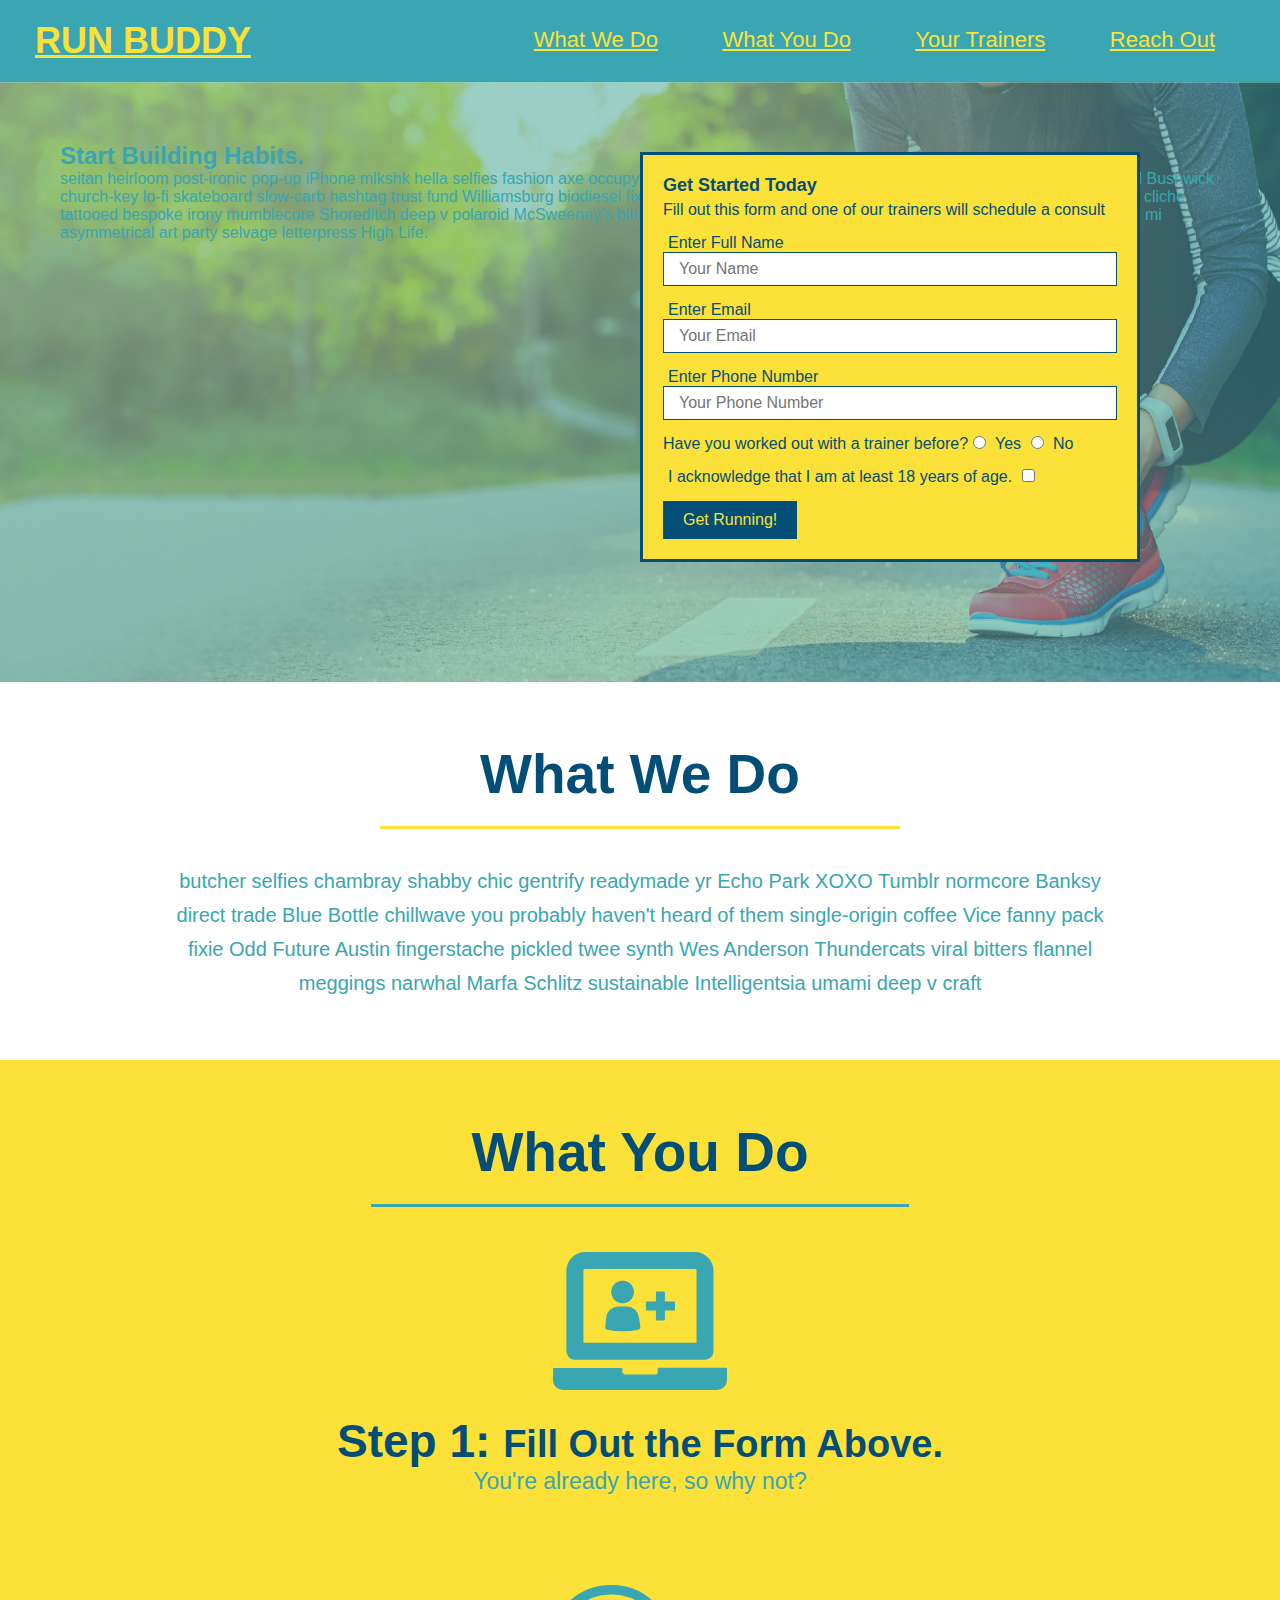
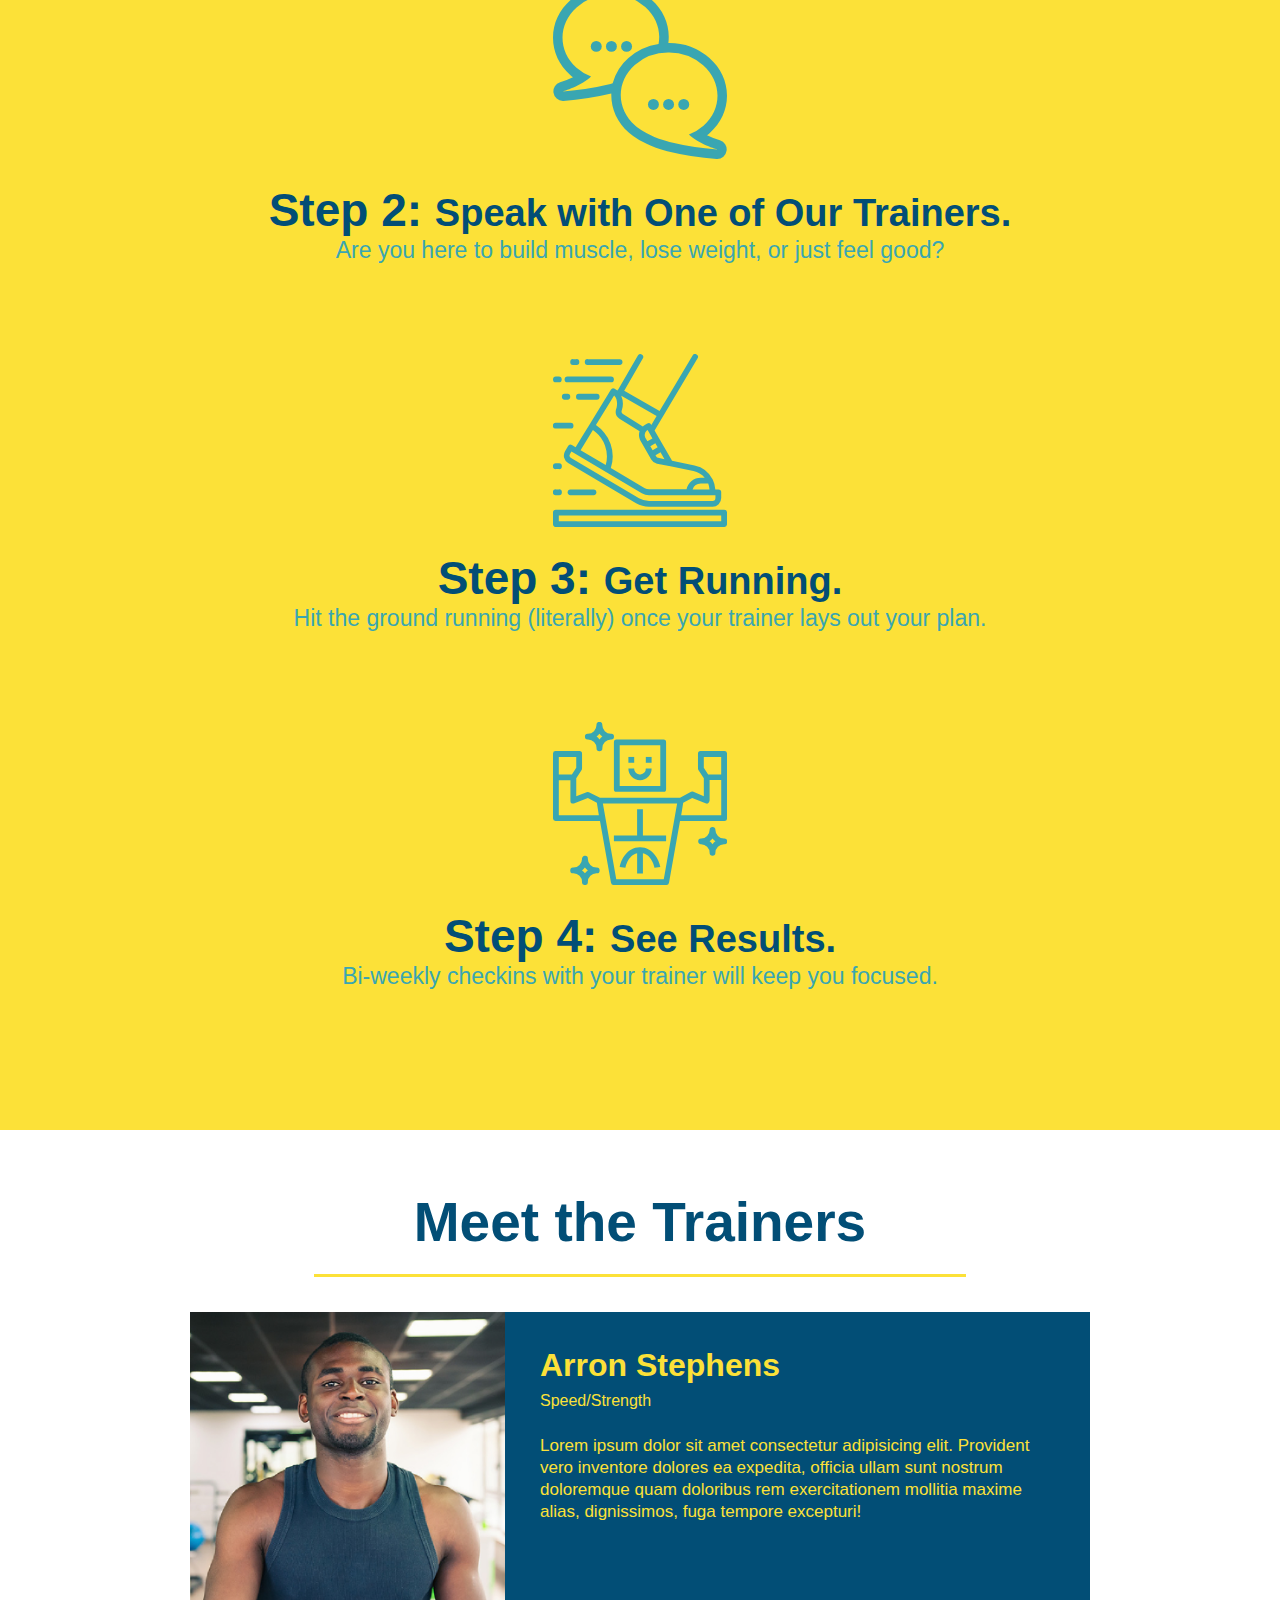
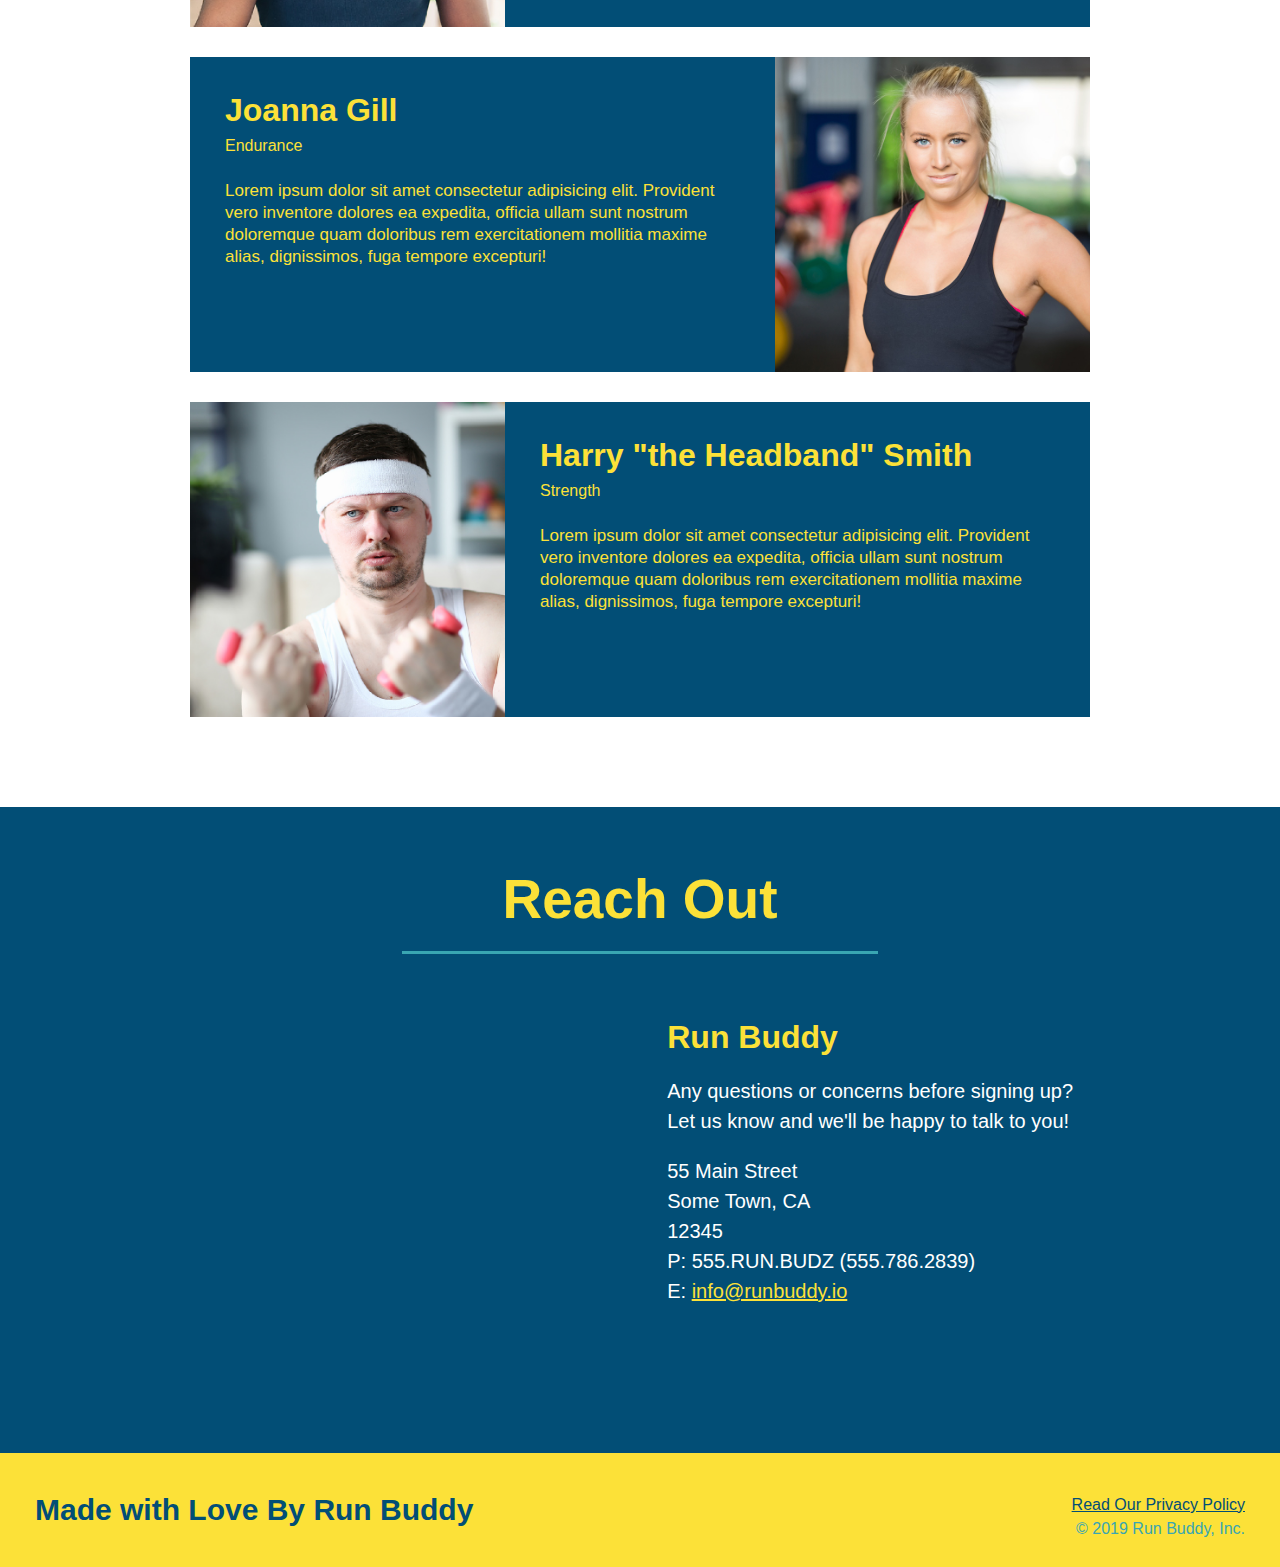
==== index.html @ 2d70aaad "Added content to Hero section and replaced Hero image" ====
<!DOCTYPE html>
<html lang="en">
    <head>
        <meta charset="UTF-8" />
        <title>Run Buddy</title>
        <link rel="stylesheet" href="./assets/css/style.css" />
    </head>
    <body>
        <!-- Navigation -->
        <header>
            <h1>
                <a href="/">RUN BUDDY</a>
            </h1>
            <nav>
                <ul>
                    <!-- List Item Element-->
                    <li>
                        <!-- Anchor Element -->
                        <a href="#what-we-do">What We Do</a>
                    </li>
                    <li>
                        <a href="#what-you-do">What You Do</a>
                    </li>
                    <li>
                        <a href="#your-trainers">Your Trainers</a>
                    </li>
                    <li>
                        <a href="#reach-out">Reach Out</a>
                    </li>
                </ul>
                
            </nav>
        </header>

        <!-- Hero/Jumbotron -->
        <section class="hero">
            <div class="hero-cta">
                <h2>Start Building Habits.</h2>
                <p>
                  seitan heirloom post-ironic pop-up iPhone mlkshk hella selfies fashion axe occupy readymade put a bird on it messenger bag Wes Anderson Schlitz plaid Bushwick church-key lo-fi skateboard slow-carb hashtag trust fund Williamsburg biodiesel fixie farm-to-table 8-bit banjo XOXO Banksy chillwave bicycle rights retro cliche tattooed bespoke irony mumblecore Shoreditch deep v polaroid McSweeney's bitters cray gentrify tofu Marfa you probably haven't heard of them yr banh mi asymmetrical art party selvage letterpress High Life.
                </p>
            </div>

            <div class="hero-form">
                <h3>Get Started Today</h3>
                <p>Fill out this form and one of our trainers will schedule a consult</p>
                <form>
                    <label for="name">Enter Full Name</label>
                    <input type="text" placeholder="Your Name" name="name" id="name" class="form-input" />
                    <label for="email">Enter Email</label>
                    <input type="text" placeholder="Your Email" name="email" id="email" class="form-input" />
                    <label for="phone">Enter Phone Number</label>
                    <input type="text" placeholder="Your Phone Number" name="phone" id="phone" class="form-input" />
                    <p>
                        Have you worked out with a trainer before?
                        <input type="radio" name="trainer-confirm" id="trainer-yes" />
                        <label for="trainer-yes">Yes</label>
                        <input type="radio" name="trainer-confirm" id="trainer-no" />
                        <label for="trainer-no">No</label>
                    </p>
                    <p>
                        <label for="checkbox">
                            I acknowledge that I am at least 18 years of age.
                        </label>
                        <input type="checkbox" name="age-confirm" id="checkbox" />
                    </p>
                    <button type="submit">Get Running!</button>
                </form>
            </div>
        </section>
        
        <!-- "What We Do" Section -->
        <section id="what-we-do" class="intro">
            <h2 class="section-title primary-border">What We Do</h2>
        <p>
            butcher selfies chambray shabby chic gentrify readymade yr Echo Park XOXO Tumblr normcore Banksy direct trade Blue Bottle chillwave you probably haven't heard of them single-origin coffee Vice fanny pack fixie Odd Future Austin fingerstache pickled twee synth Wes Anderson Thundercats viral bitters flannel meggings narwhal Marfa Schlitz sustainable Intelligentsia umami deep v craft
        </p>
        </section>

        <!-- "What You Do section" -->
        <section id="what-you-do" class="steps">
            <h2 class="section-title secondary-border">What You Do</h2>

            <div>
                <img src="./assets/01-04-svgs/step-1.svg" alt="" />
                <h3>Step 1: <span>Fill Out the Form Above.</span></h3>
                <p>You're already here, so why not?</p>
            </div>

            <div>
                <img src="./assets/01-04-svgs/step-2.svg" alt="" />
                <h3>Step 2: <span>Speak with One of Our Trainers.</span></h3>
                <p>Are you here to build muscle, lose weight, or just feel good?</p>
            </div>

            <div>
                <img src="./assets/01-04-svgs/step-3.svg" alt="" />
                <h3>Step 3: <span>Get Running.</span></h3>
                <p>Hit the ground running (literally) once your trainer lays out your plan.</p>
            </div>

            <div>
                <img src="./assets/01-04-svgs/step-4.svg" alt="" />
                <h3>Step 4: <span>See Results.</span></h3>
                <p>Bi-weekly checkins with your trainer will keep you focused.</p>
            </div>
        </section>

        <!-- "Meet The Trainers" section-->
        <section id="your-trainers" class="trainers">
            <h2 class="section-title primary-border">Meet the Trainers</h2>
            <article class="trainer">
                <img src="./assets/01-05-trainers/trainer-1.jpg" alt="Arron Stephens in his workout clothes, ready to pump iron" />
                <div class="trainer-bio text-left">
                    <h3>Arron Stephens</h3>
                    <h4>Speed/Strength</h4>
                    <p>
                        Lorem ipsum dolor sit amet consectetur adipisicing elit. Provident vero inventore dolores ea expedita, officia ullam sunt nostrum doloremque quam doloribus rem exercitationem mollitia maxime alias, dignissimos, fuga tempore excepturi!
                    </p>
                </div>
            </article>

            <article class="trainer">
                <div class="trainer-bio text-left">
                    <h3>Joanna Gill</h3>
                    <h4>Endurance</h4>
                    <p>
                        Lorem ipsum dolor sit amet consectetur adipisicing elit. Provident vero inventore dolores ea expedita, officia ullam sunt nostrum doloremque quam doloribus rem exercitationem mollitia maxime alias, dignissimos, fuga tempore excepturi!
                    </p>
                </div>
                <img src="./assets/01-05-trainers/trainer-2.jpg" alt="Joanna Gill cooling off after a workout" />
            </article>

            <article class="trainer">
                <img src="./assets/01-05-trainers/trainer-3.jpg" alt="Harry Smith wearing a headband and lifting comically small pink weights" />
                <div class="trainer-bio text-left">
                    <h3>Harry "the Headband" Smith</h3>
                    <h4>Strength</h4>
                    <p>
                        Lorem ipsum dolor sit amet consectetur adipisicing elit. Provident vero inventore dolores ea expedita, officia ullam sunt nostrum doloremque quam doloribus rem exercitationem mollitia maxime alias, dignissimos, fuga tempore excepturi!
                    </p>
                </div>
            </article>
        </section>

        <!-- "Reach Out Section" -->
        <section id="reach-out" class="contact">
            <h2 class="section-title secondary-border">Reach Out</h2>
            <div class="contact-info">
                <iframe 
                src="https://www.google.com/maps/embed?pb=!1m18!1m12!1m3!1d23121.430989721488!2d-79.68388679999998!3d43.581990399999995!2m3!1f0!2f0!3f0!3m2!1i1024!2i768!4f13.1!3m3!1m2!1s0x882b47149e001f97%3A0xf50b13c4cabe7fbc!2sSquare%20One%20Shopping%20Centre!5e0!3m2!1sen!2sca!4v1619694059124!5m2!1sen!2sca" 
                style="border:0;" 
                allowfullscreen="" 
                loading="lazy">
                </iframe>

                <div>
                    <h3>Run Buddy</h3>
                    <p>
                        Any questions or concerns before signing up?
                        <br />
                        Let us know and we'll be happy to talk to you!
                    </p>
                    <address>
                        55 Main Street <br />
                        Some Town, CA <br />
                        12345 <br />
                        P: 555.RUN.BUDZ (555.786.2839) <br />
                        E: <a href="mailto:info@runbuddy.io">info@runbuddy.io</a>
                    </address>
                </div>
            </div>
        </section>

        <!-- Footer -->
        <footer>
            <h2>Made with Love By Run Buddy</h2>
            <div>
                <a href="./privacy-policy.html">Read Our Privacy Policy</a><br/>
                &copy; 2019 Run Buddy, Inc.
            </div>
        </footer>

    </body>    
</html>
---- assets/css/style.css ----
* {
    margin: 0;
    padding: 0;
    box-sizing: border-box;
}

/* Apply Styles to the <body> */
body{
    color: #39a6b2;
    font-family: Helvetica, Arial, sans-serif;
}

/* Apply Styles to the <body> */
header{
    padding: 20px 35px;
    background-color: #39a6b2;
}

header h1{
    font-weight: bold;
    font-size: 36px;
    color: #fce138;
    margin: 0;
    text-decoration: none;
    color: #fce138;
    display: inline;
}

header a {
    color: #fce138;
}

header nav {
    float: right;
    margin: 7px 0;
}

header nav ul li {
    display: inline;   
}

header nav ul li a {
    margin: 0 30px;
    font-weight: lighter;
    font-size: 22px;
}

footer {
    background: #fce138;
    width: 100%;
    padding: 40px 35px;
}

footer h2 {
    display: inline;
    color: #024e76;
    font-size: 30px;
    margin: 0;
}

footer div {
    float: right;
    line-height: 1.5;
    text-align: right;
}

footer a {
    color: #024e76;
}

section {
    padding: 60px;
}

.hero {
    background-image: url("../hero-bg.jpeg");
    height: 600px;
    background-size: cover;
    background-position: center;
    position: relative;
}

.hero-form {
    border: solid 3px #024e76;
    background-color: #fce138;
    padding: 20px;
    width: 500px;
    color: #024e76;
    position: absolute;
    bottom: 120px;
    right: 140px;
}

.hero-form h3 {
    font-size: large;
    margin: 0px;
}

.hero-form p {
    margin: 5px 0px 15px 0px;
}

.hero-form label {
    margin: 0 5px;
}

.hero-form button {
    color: #fce138;
    background-color: #024e76;
    border: none;
    padding: 10px 20px;
    font-size: 16px;
}

.form-input {
    border: 1px solid #024e76;
    display: block;
    padding: 7px 15px;
    font-size: 16px;
    color: #024e76;
    width: 100%;
    margin-bottom: 15px;
}

.section-title {
    font-size: 55px;
    color: #024e76;
    margin-bottom: 35px;
    padding: 0 100px 20px 100px;
    display: inline-block;
    border-bottom: 3px solid;
}
  
.primary-border {
    border-color: #fce138;
}
  
.secondary-border {
    border-color: #39a6b2;
}

.intro {
    text-align: center;
}

.intro p {
    line-height: 1.7;
    color: #39a6b2;
    width: 80%;
    font-size: 20px;
    margin: 0 auto;
}

.steps {
    text-align: center;
    background: #fce138;
}

.steps div {
    margin-bottom: 80px;
}

.steps img {
    width: 15%;
    margin: 10px 0;
}

.steps h3 {
    color: #024e76;
    font-size: 46px;
    margin-top: 10px;
}

.steps p {
    color: #39a6b2;
    font-size: 23px;
}

.steps span {
    font-size: 38px;
}

.trainers {
    text-align: center;
}

.trainer {
    text-align: center;
    width: 900px;
    margin: 0 auto 30px auto;
    background: #024e76;
    color: #fce138;
    overflow: auto;
}

.trainer img {
    width: 35%;
    float: left;
}

.trainer-bio {
    padding: 35px;
    float: left;
    width: 65%;
}

.text-left {
    text-align: left;
}

.text-right {
    text-align: right;
}

.trainer-bio h3 {
    font-size: 32px;
    margin-bottom: 8px;
}

.trainer-bio h4 {
    font-weight: lighter;
    font-size: lighter;
    margin-bottom: 25px;
}

.trainer-bio p {
    font-size: 17px;
    line-height: 1.3;
}

.contact {
    text-align: center;
    background: #024e76;
  }

  .contact h2 {
      color: #fce138;
  }

  .contact-info iframe {
      width: 400px;
      height: 400px;
  }

  .contact-info div {
      width: 410px;
      display: inline-block;
      vertical-align: top;
      text-align: left;
      margin: 30px 0 0 60px;
      color: white;
  }

  .contact-info h3 {
    color: #fce138;
    font-size: 32px;
  }
  
  .contact-info p, .contact-info address {
    margin: 20px 0;
    line-height: 1.5;
    font-size: 20px;
    font-style: normal;
  }
  
  .contact-info a {
    color: #fce138;
  }
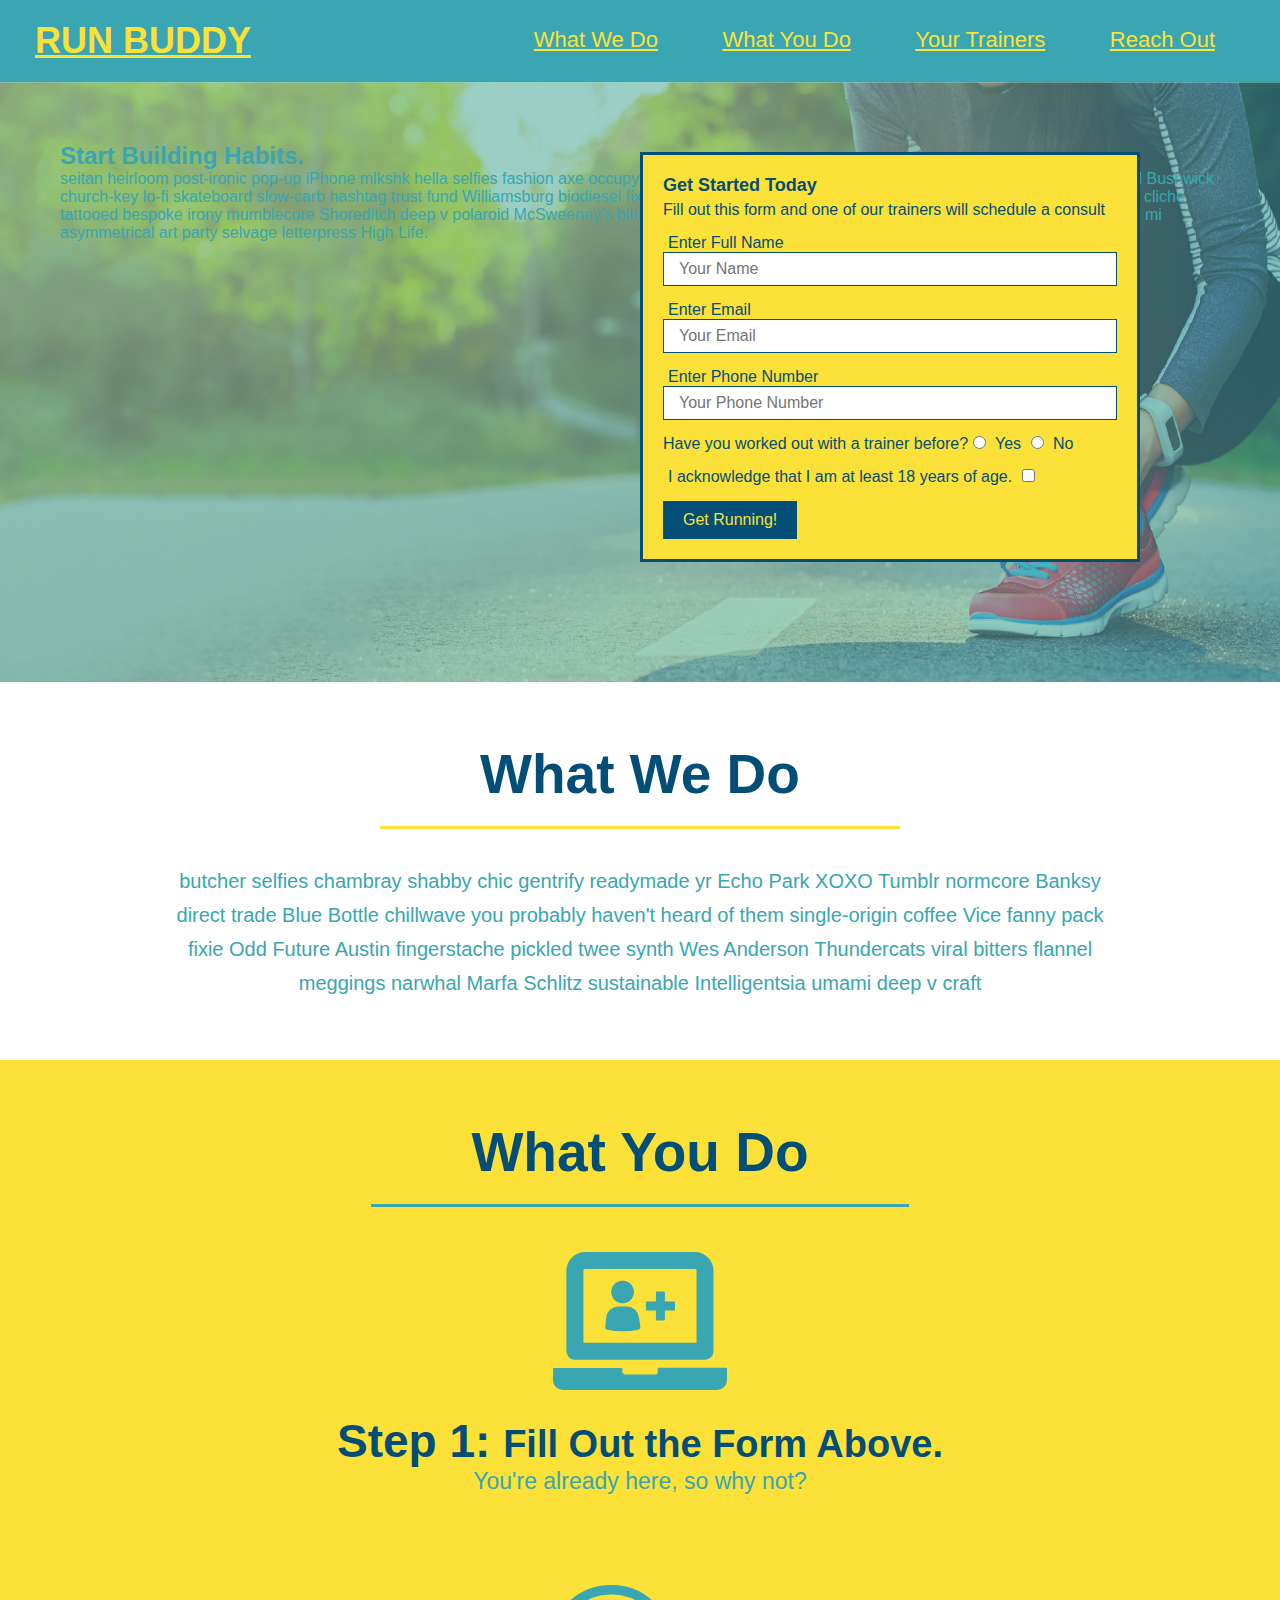
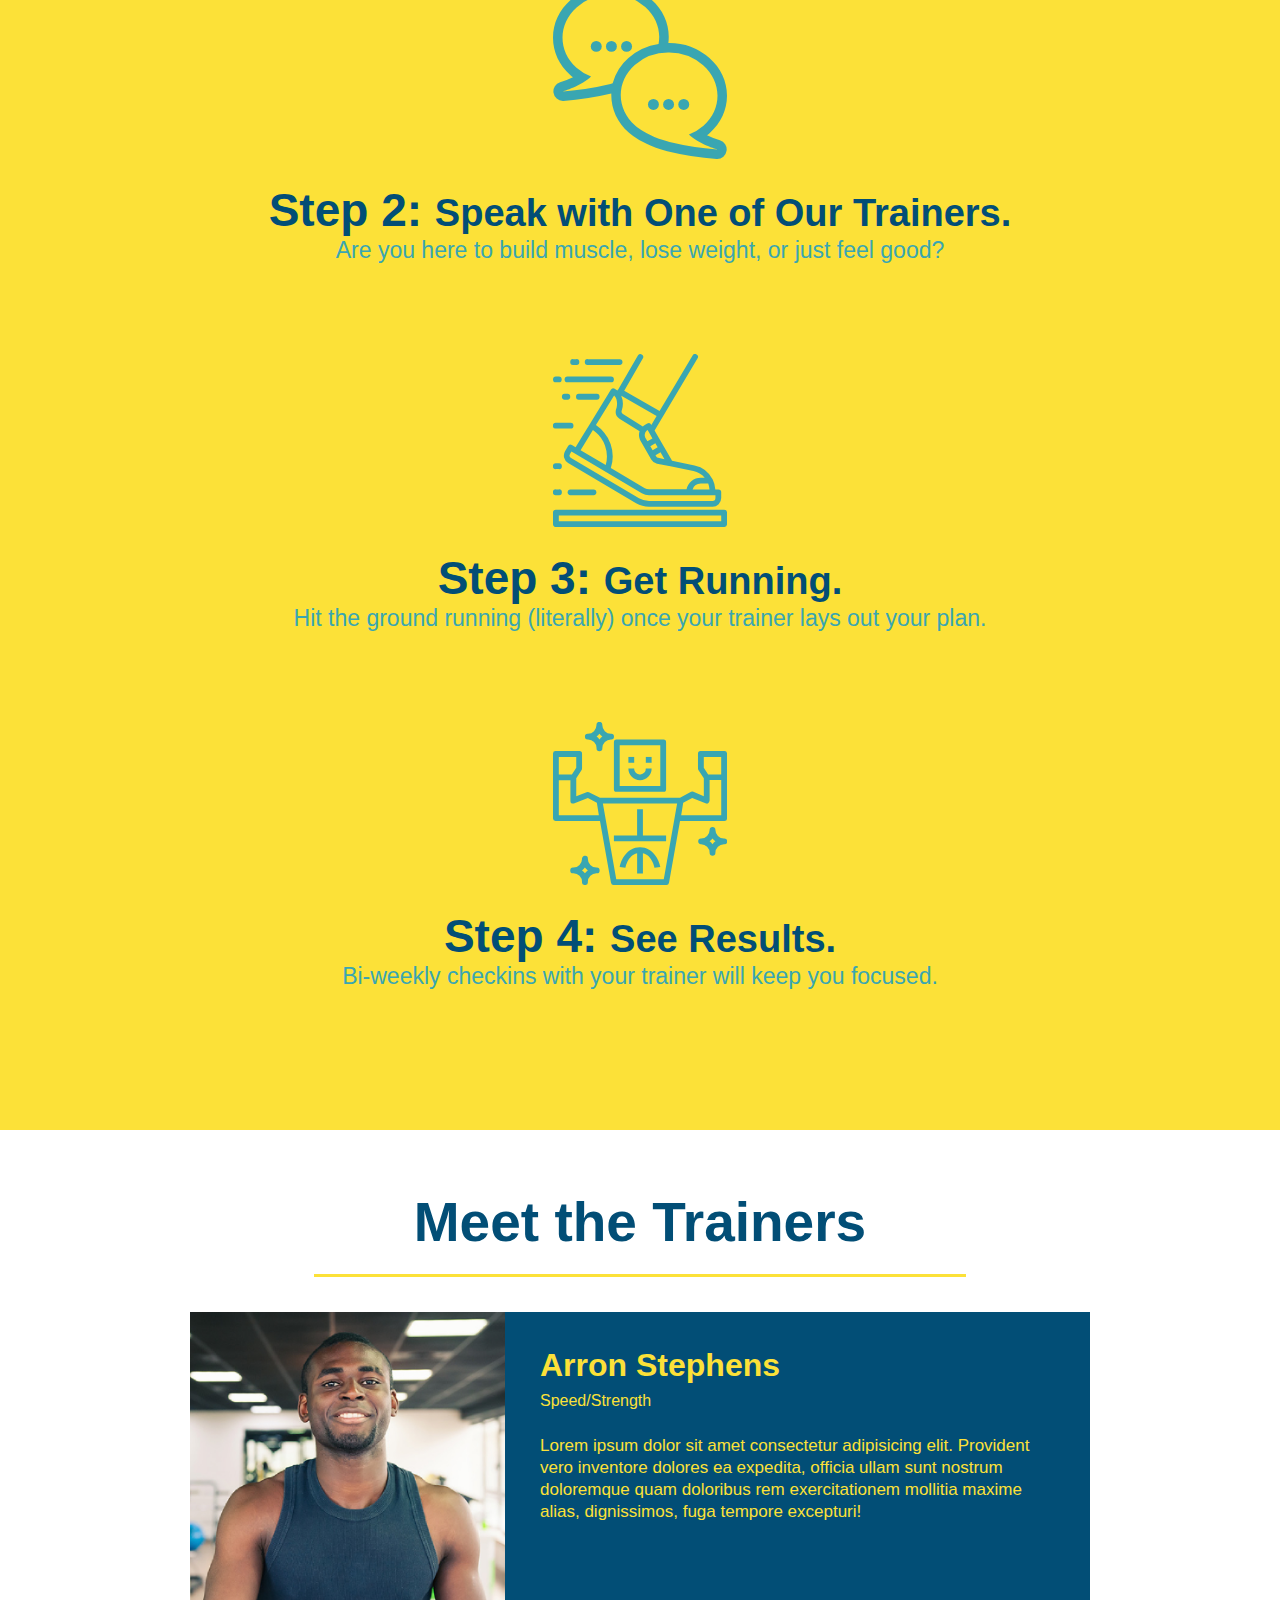
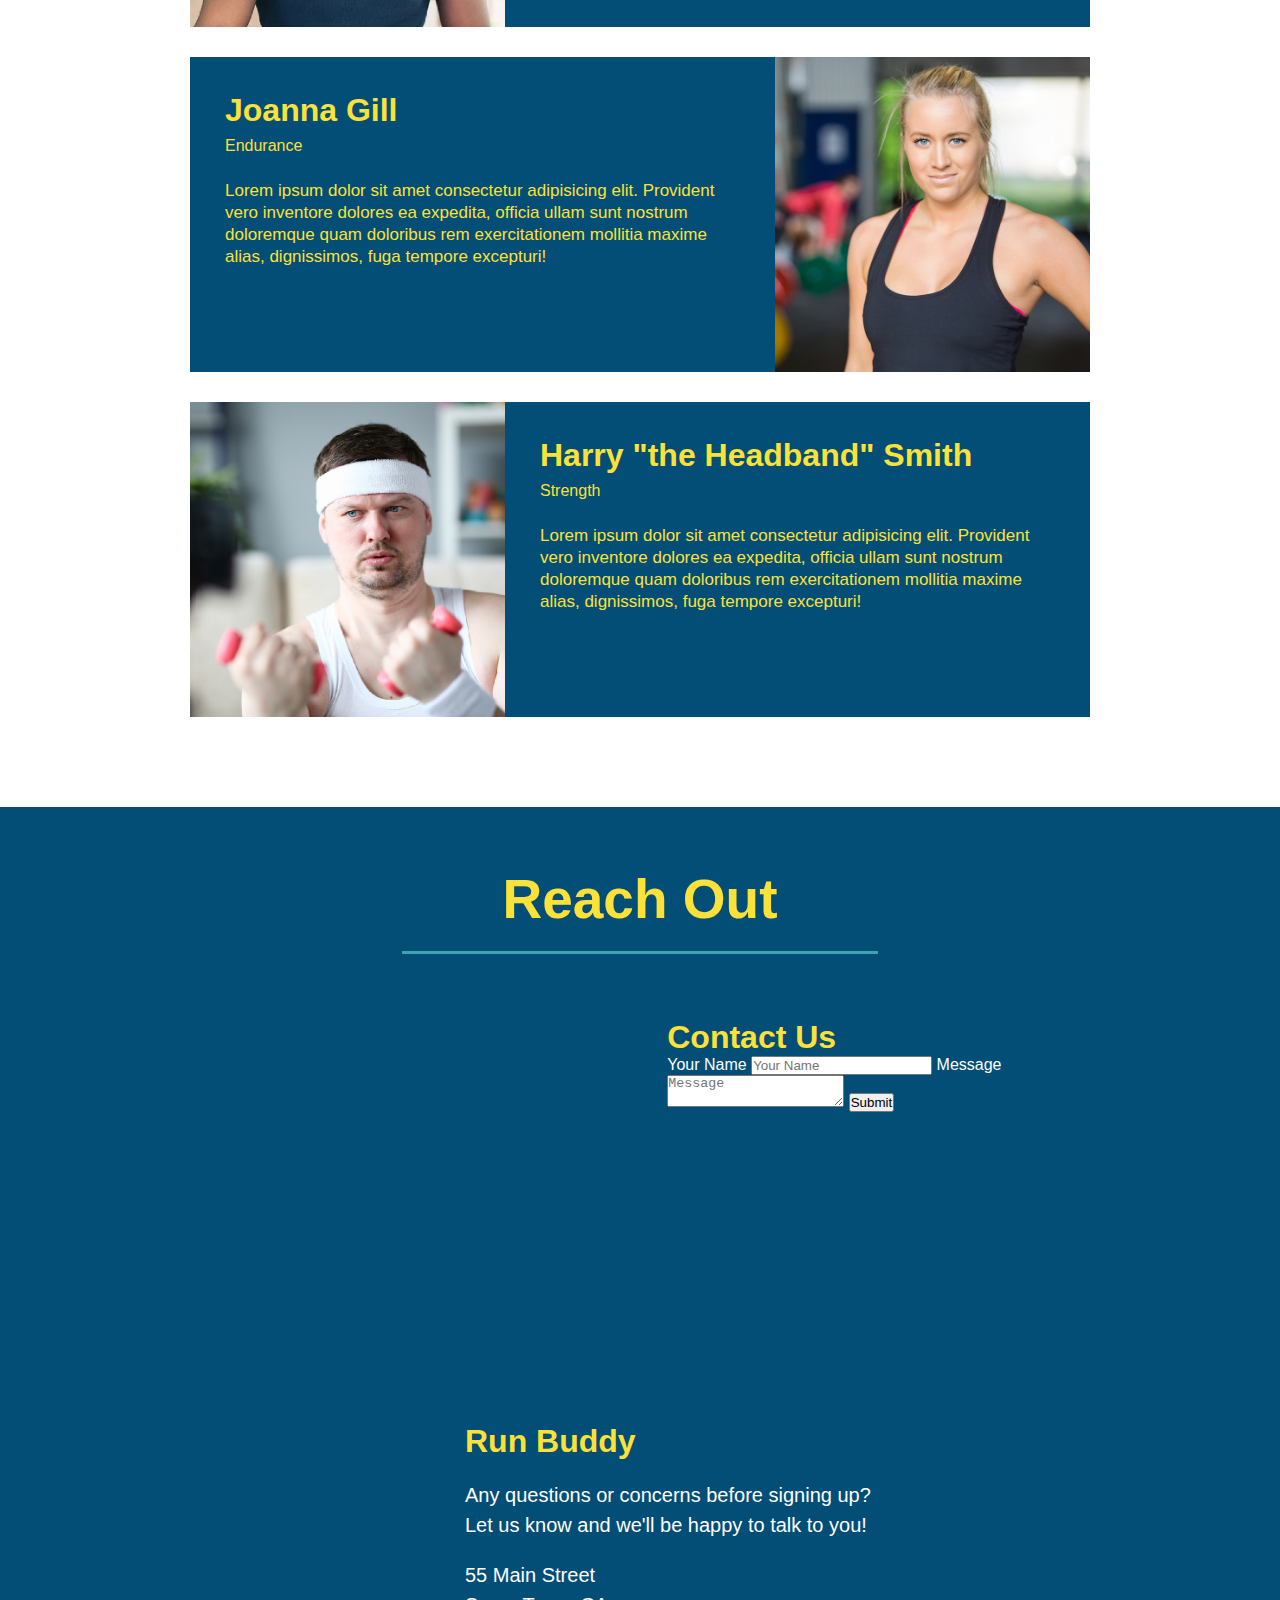
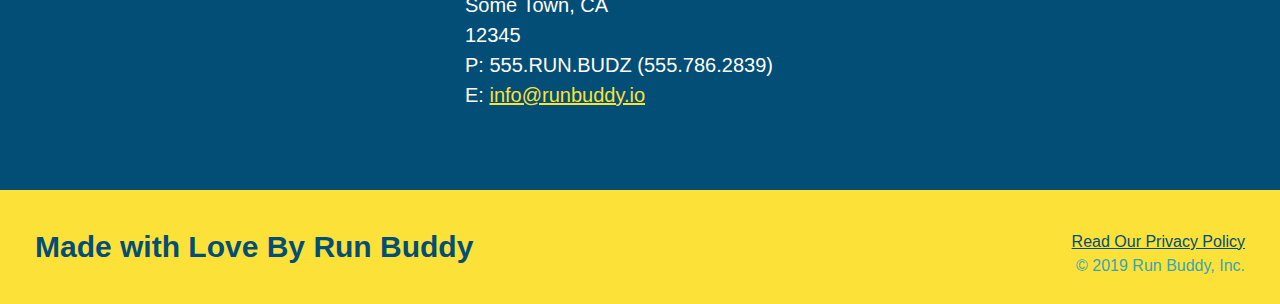
==== commit 183447c8: "Added contact form" ====
--- a/index.html
+++ b/index.html
@@ -154,6 +154,19 @@
                 loading="lazy">
                 </iframe>
 
+                <div class="contact-form">
+                    <h3>Contact Us</h3>
+                    <form>
+                       <label for="contact-name">Your Name</label>
+                       <input type="text" id="contact-name" placeholder="Your Name" />
+                  
+                       <label for="contact-message">Message</label>
+                       <textarea id="contact-message" placeholder="Message"></textarea>
+                  
+                       <button type="submit">Submit</button>
+                      </form>
+                </div>
+
                 <div>
                     <h3>Run Buddy</h3>
                     <p>
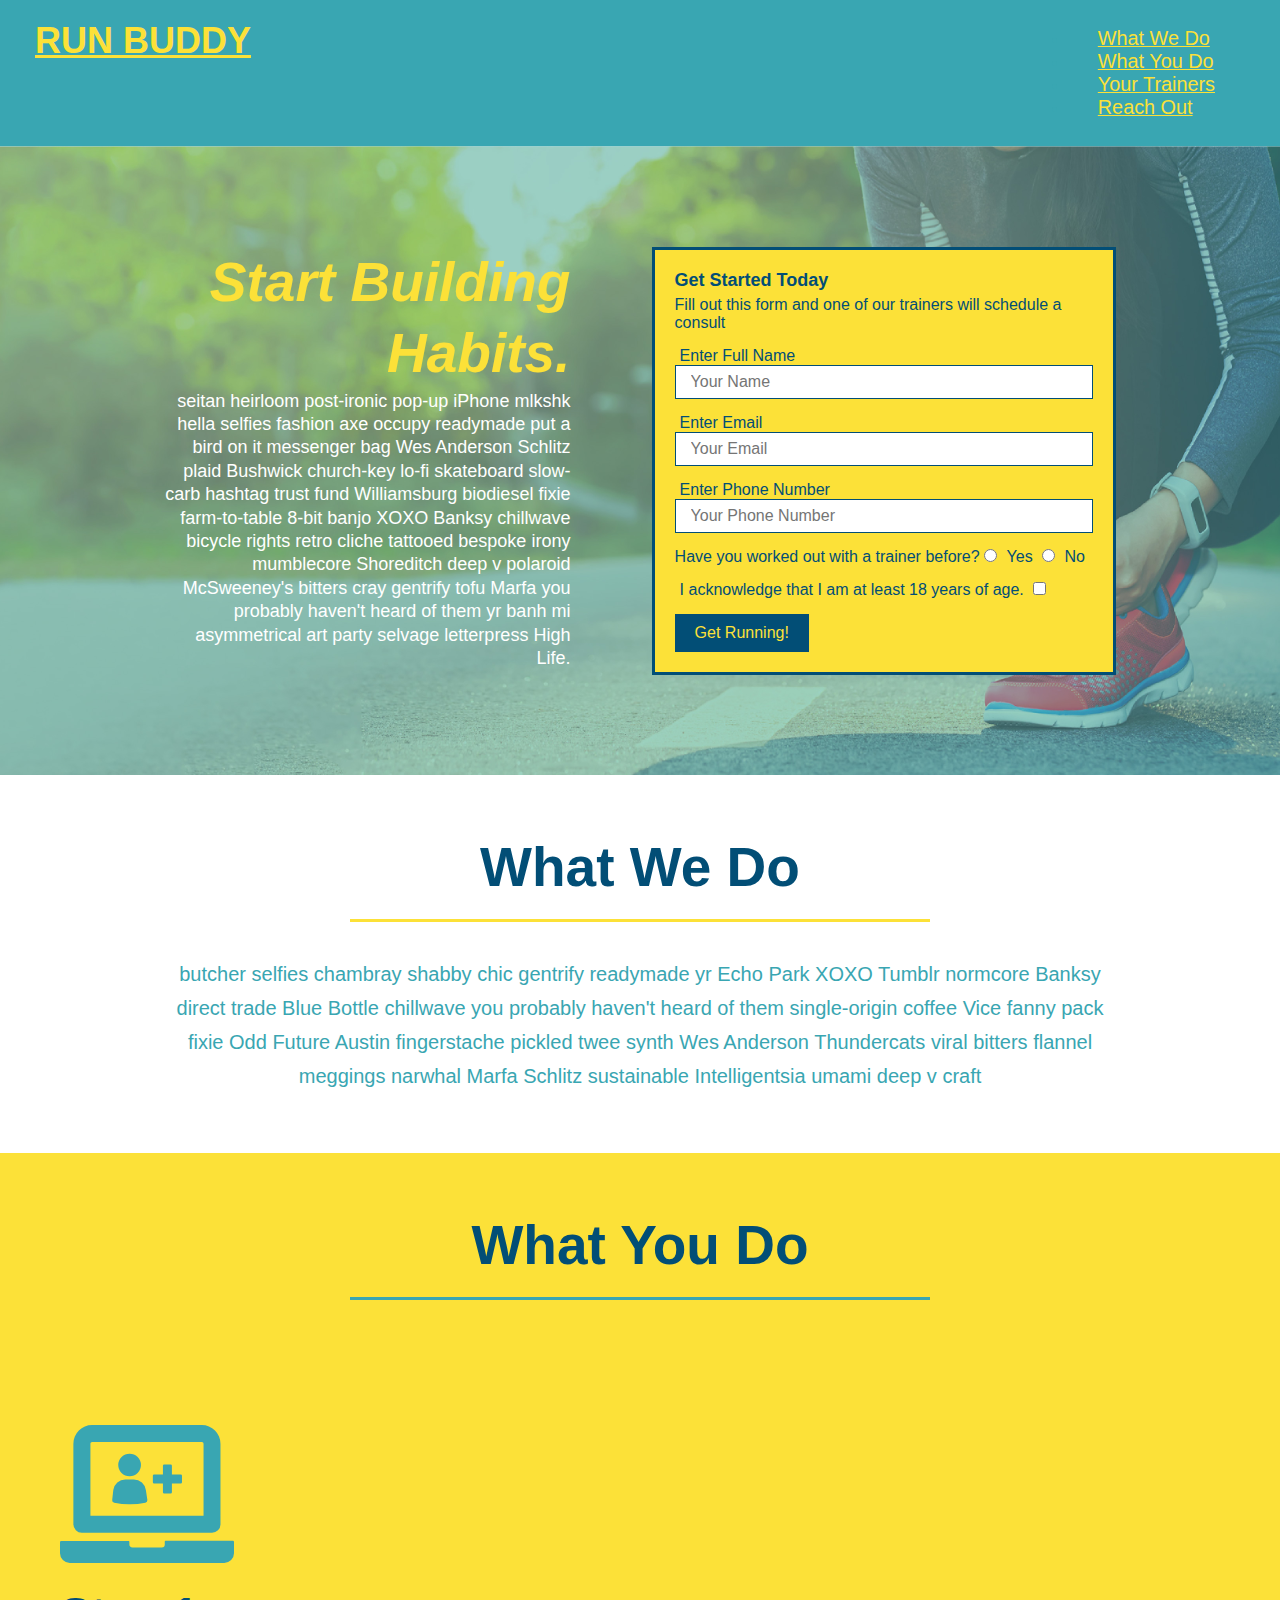
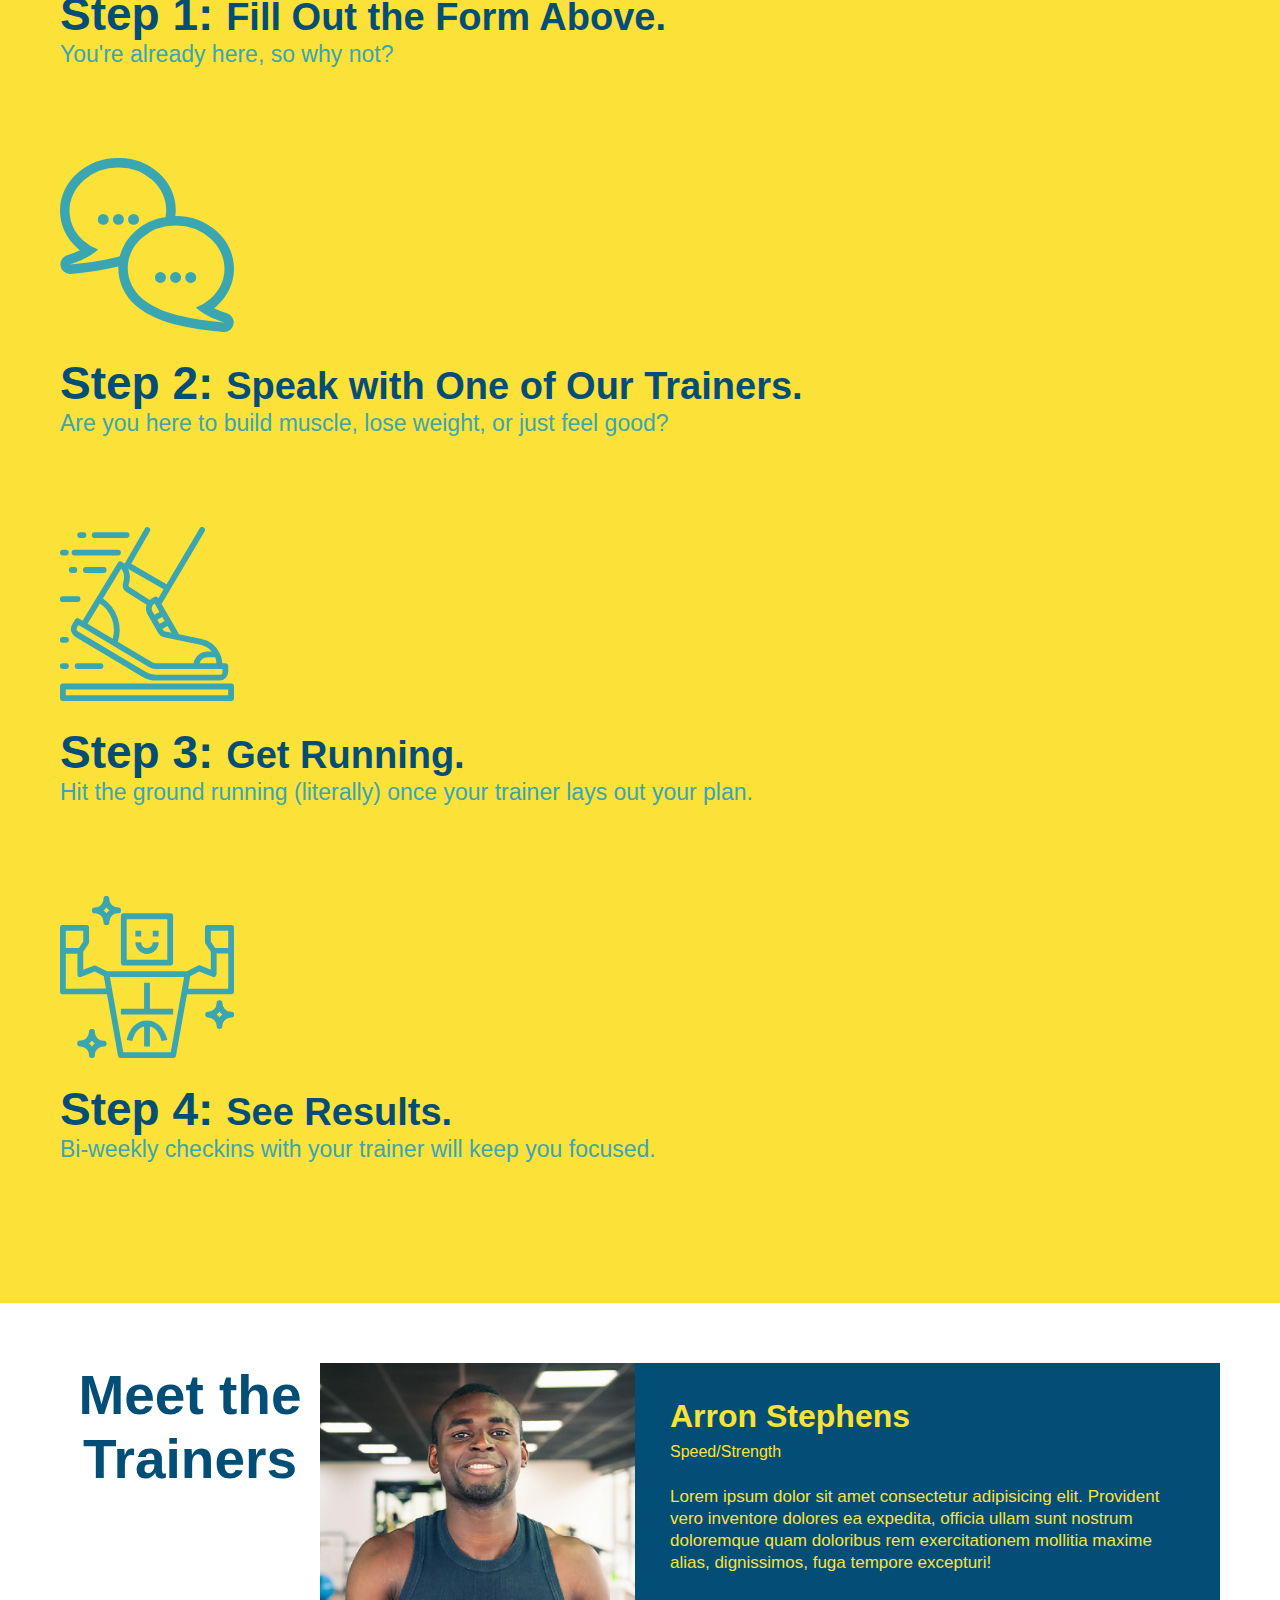
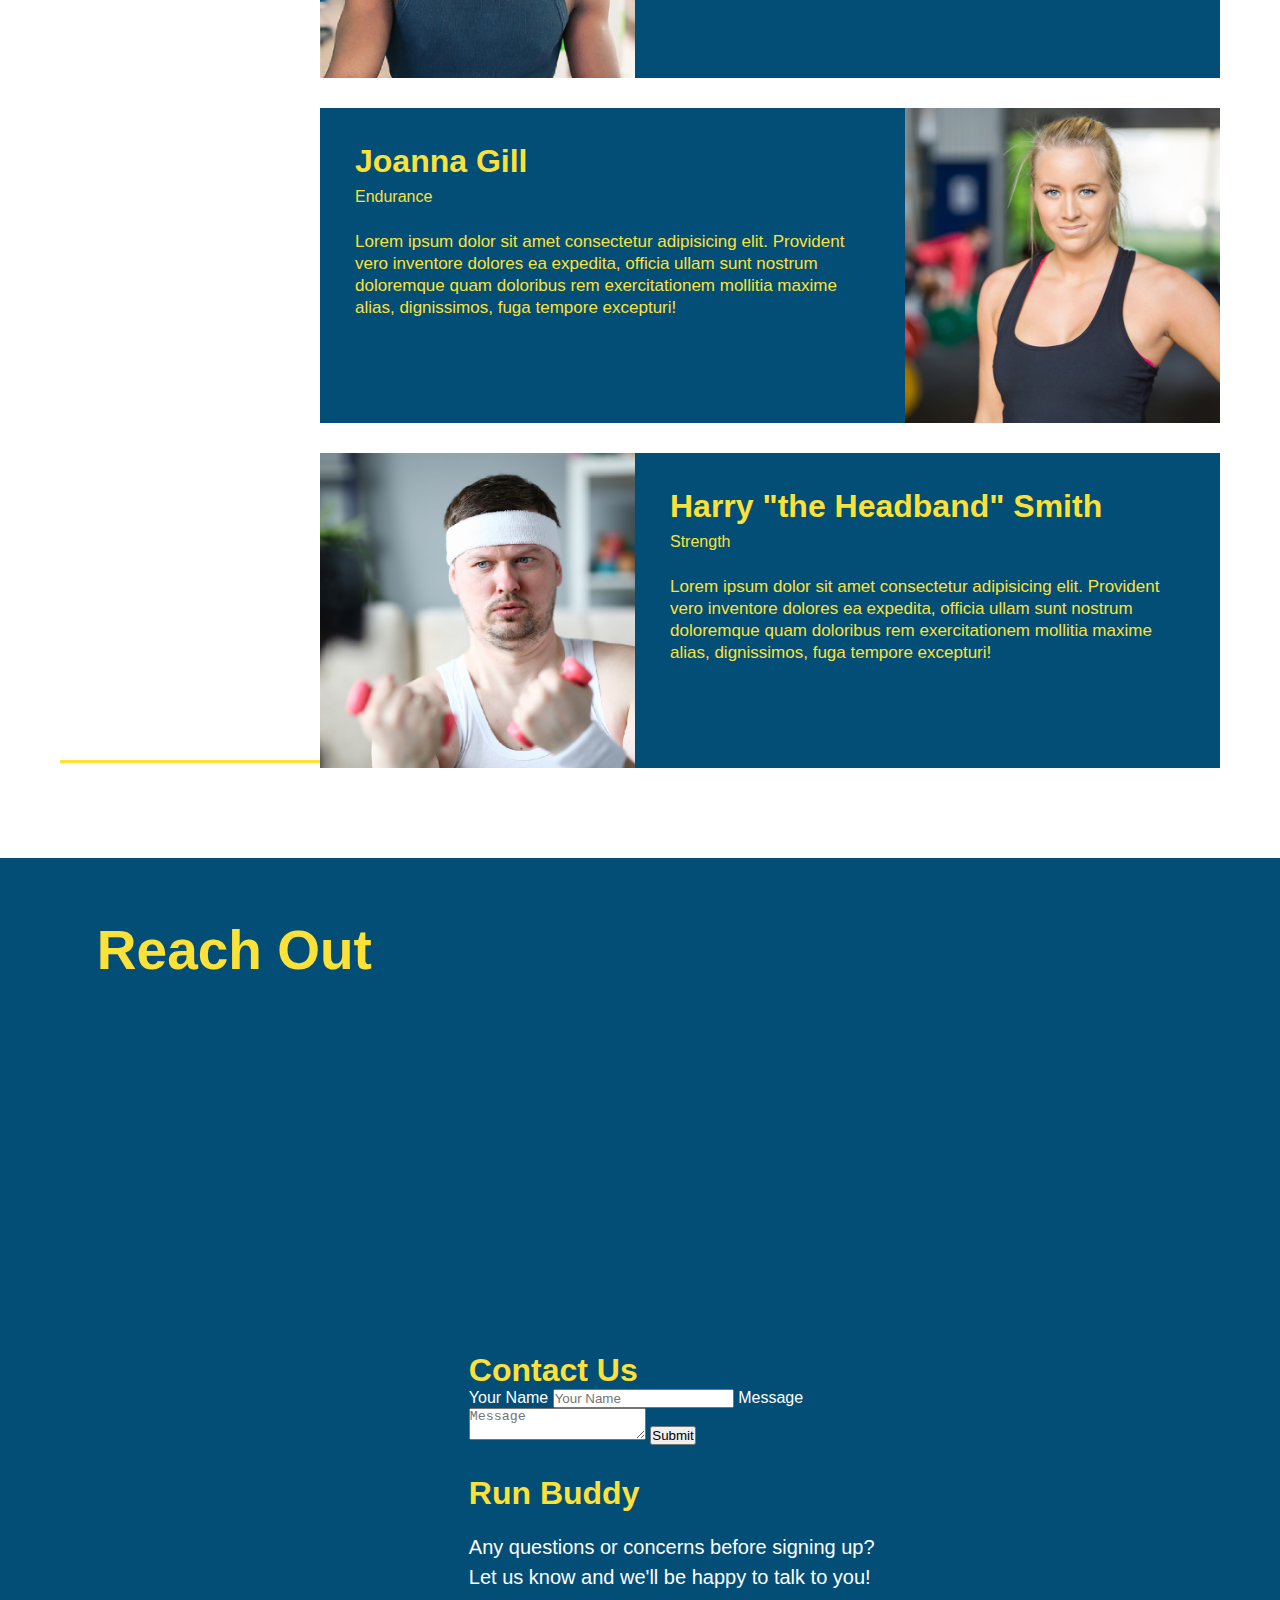
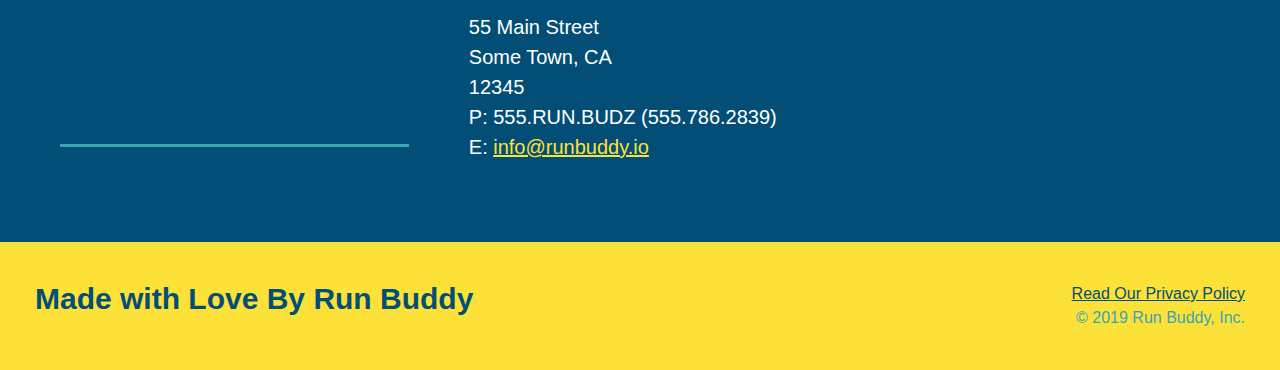
==== commit 8df78b80: "Refined flexbox CSS property in the header" ====
--- a/index.html
+++ b/index.html
@@ -71,15 +71,22 @@
         
         <!-- "What We Do" Section -->
         <section id="what-we-do" class="intro">
-            <h2 class="section-title primary-border">What We Do</h2>
-        <p>
-            butcher selfies chambray shabby chic gentrify readymade yr Echo Park XOXO Tumblr normcore Banksy direct trade Blue Bottle chillwave you probably haven't heard of them single-origin coffee Vice fanny pack fixie Odd Future Austin fingerstache pickled twee synth Wes Anderson Thundercats viral bitters flannel meggings narwhal Marfa Schlitz sustainable Intelligentsia umami deep v craft
-        </p>
+            <div class="flex-row">
+                <h2 class="section-title primary-border">What We Do</h2>
+            </div>
+
+            <div class="flex-row">
+                <p>
+                    butcher selfies chambray shabby chic gentrify readymade yr Echo Park XOXO Tumblr normcore Banksy direct trade Blue Bottle chillwave you probably haven't heard of them single-origin coffee Vice fanny pack fixie Odd Future Austin fingerstache pickled twee synth Wes Anderson Thundercats viral bitters flannel meggings narwhal Marfa Schlitz sustainable Intelligentsia umami deep v craft
+                </p>
+            </div>
         </section>
 
         <!-- "What You Do section" -->
         <section id="what-you-do" class="steps">
-            <h2 class="section-title secondary-border">What You Do</h2>
+            <div class="flex-row">
+                <h2 class="section-title secondary-border">What You Do</h2>
+            </div>
 
             <div>
                 <img src="./assets/01-04-svgs/step-1.svg" alt="" />
@@ -108,7 +115,10 @@
 
         <!-- "Meet The Trainers" section-->
         <section id="your-trainers" class="trainers">
-            <h2 class="section-title primary-border">Meet the Trainers</h2>
+            <div class="flex-row">
+                <h2 class="section-title primary-border">Meet the Trainers</h2>
+            <div/>
+
             <article class="trainer">
                 <img src="./assets/01-05-trainers/trainer-1.jpg" alt="Arron Stephens in his workout clothes, ready to pump iron" />
                 <div class="trainer-bio text-left">
@@ -145,7 +155,10 @@
 
         <!-- "Reach Out Section" -->
         <section id="reach-out" class="contact">
-            <h2 class="section-title secondary-border">Reach Out</h2>
+            <div class="flex-row">
+                <h2 class="section-title secondary-border">Reach Out</h2>
+            <div/>
+
             <div class="contact-info">
                 <iframe 
                 src="https://www.google.com/maps/embed?pb=!1m18!1m12!1m3!1d23121.430989721488!2d-79.68388679999998!3d43.581990399999995!2m3!1f0!2f0!3f0!3m2!1i1024!2i768!4f13.1!3m3!1m2!1s0x882b47149e001f97%3A0xf50b13c4cabe7fbc!2sSquare%20One%20Shopping%20Centre!5e0!3m2!1sen!2sca!4v1619694059124!5m2!1sen!2sca" 
--- a/assets/css/style.css
+++ b/assets/css/style.css
@@ -14,6 +14,9 @@
 header{
     padding: 20px 35px;
     background-color: #39a6b2;
+    display: flex;
+    justify-content: space-between;
+    flex-wrap: wrap;
 }
 
 header h1{
@@ -23,7 +26,7 @@
     margin: 0;
     text-decoration: none;
     color: #fce138;
-    display: inline;
+    /*display: inline;*/
 }
 
 header a {
@@ -31,41 +34,26 @@
 }
 
 header nav {
-    float: right;
+    /*float: right;*/
     margin: 7px 0;
 }
 
-header nav ul li {
-    display: inline;   
+/*header nav ul li {
+    display: inline;*/   
+}
+
+header nav ul {
+    display: flex;
+    flex-wrap: wrap;
+    justify-content: space-between;
+    align-items: center;
+    list-style: none;
 }
 
 header nav ul li a {
     margin: 0 30px;
     font-weight: lighter;
-    font-size: 22px;
-}
-
-footer {
-    background: #fce138;
-    width: 100%;
-    padding: 40px 35px;
-}
-
-footer h2 {
-    display: inline;
-    color: #024e76;
-    font-size: 30px;
-    margin: 0;
-}
-
-footer div {
-    float: right;
-    line-height: 1.5;
-    text-align: right;
-}
-
-footer a {
-    color: #024e76;
+    font-size: 1.55vw;
 }
 
 section {
@@ -74,21 +62,41 @@
 
 .hero {
     background-image: url("../hero-bg.jpeg");
-    height: 600px;
     background-size: cover;
     background-position: center;
-    position: relative;
+    /*height: 600px;
+    position: relative;*/
+    display: flex;
+    justify-content: center;
+    flex-wrap: wrap;
+}
+
+.hero-cta {
+    width: 35%;
+    text-align: right;
+    margin: 3.5%;
+    color: #fff;
+    font-size: 18px;
+    line-height: 1.3;
+}
+
+.hero h2 {
+    font-style: italic;
+    font-size: 55px;
+    color: #fce138;
 }
 
 .hero-form {
     border: solid 3px #024e76;
     background-color: #fce138;
     padding: 20px;
-    width: 500px;
-    color: #024e76;
+    color: #024e76;
+    /*width: 500px;
     position: absolute;
     bottom: 120px;
-    right: 140px;
+    right: 140px;*/
+    width: 40%;
+    margin: 3.5%;
 }
 
 .hero-form h3 {
@@ -125,10 +133,14 @@
 .section-title {
     font-size: 55px;
     color: #024e76;
-    margin-bottom: 35px;
+    /*margin-bottom: 35px;
     padding: 0 100px 20px 100px;
-    display: inline-block;
+    display: inline-block;*/
     border-bottom: 3px solid;
+    padding-bottom: 20px;
+    text-align: center;
+    margin: 0 auto 35px auto;
+    width: 50%;
 }
   
 .primary-border {
@@ -139,9 +151,9 @@
     border-color: #39a6b2;
 }
 
-.intro {
+/*.intro {
     text-align: center;
-}
+}*/
 
 .intro p {
     line-height: 1.7;
@@ -149,10 +161,11 @@
     width: 80%;
     font-size: 20px;
     margin: 0 auto;
+    text-align: center;
 }
 
 .steps {
-    text-align: center;
+    /*text-align: center;*/
     background: #fce138;
 }
 
@@ -185,7 +198,7 @@
 }
 
 .trainer {
-    text-align: center;
+    /*text-align: center;*/
     width: 900px;
     margin: 0 auto 30px auto;
     background: #024e76;
@@ -211,6 +224,9 @@
 .text-right {
     text-align: right;
 }
+.flex-row {
+    display: flex;
+}
 
 .trainer-bio h3 {
     font-size: 32px;
@@ -229,7 +245,7 @@
 }
 
 .contact {
-    text-align: center;
+    /*text-align: center;*/
     background: #024e76;
   }
 
@@ -265,4 +281,30 @@
   
   .contact-info a {
     color: #fce138;
-  }+  }
+
+footer {
+    background: #fce138;
+    width: 100%;
+    padding: 40px 35px;
+    display: flex;
+    justify-content: space-between;
+    flex-wrap: wrap;
+}
+
+footer h2 {
+    /*display: inline;*/
+    color: #024e76;
+    font-size: 30px;
+    margin: 0;
+}
+
+footer div {
+    /*float: right;*/
+    line-height: 1.5;
+    text-align: right;
+}
+
+footer a {
+    color: #024e76;
+}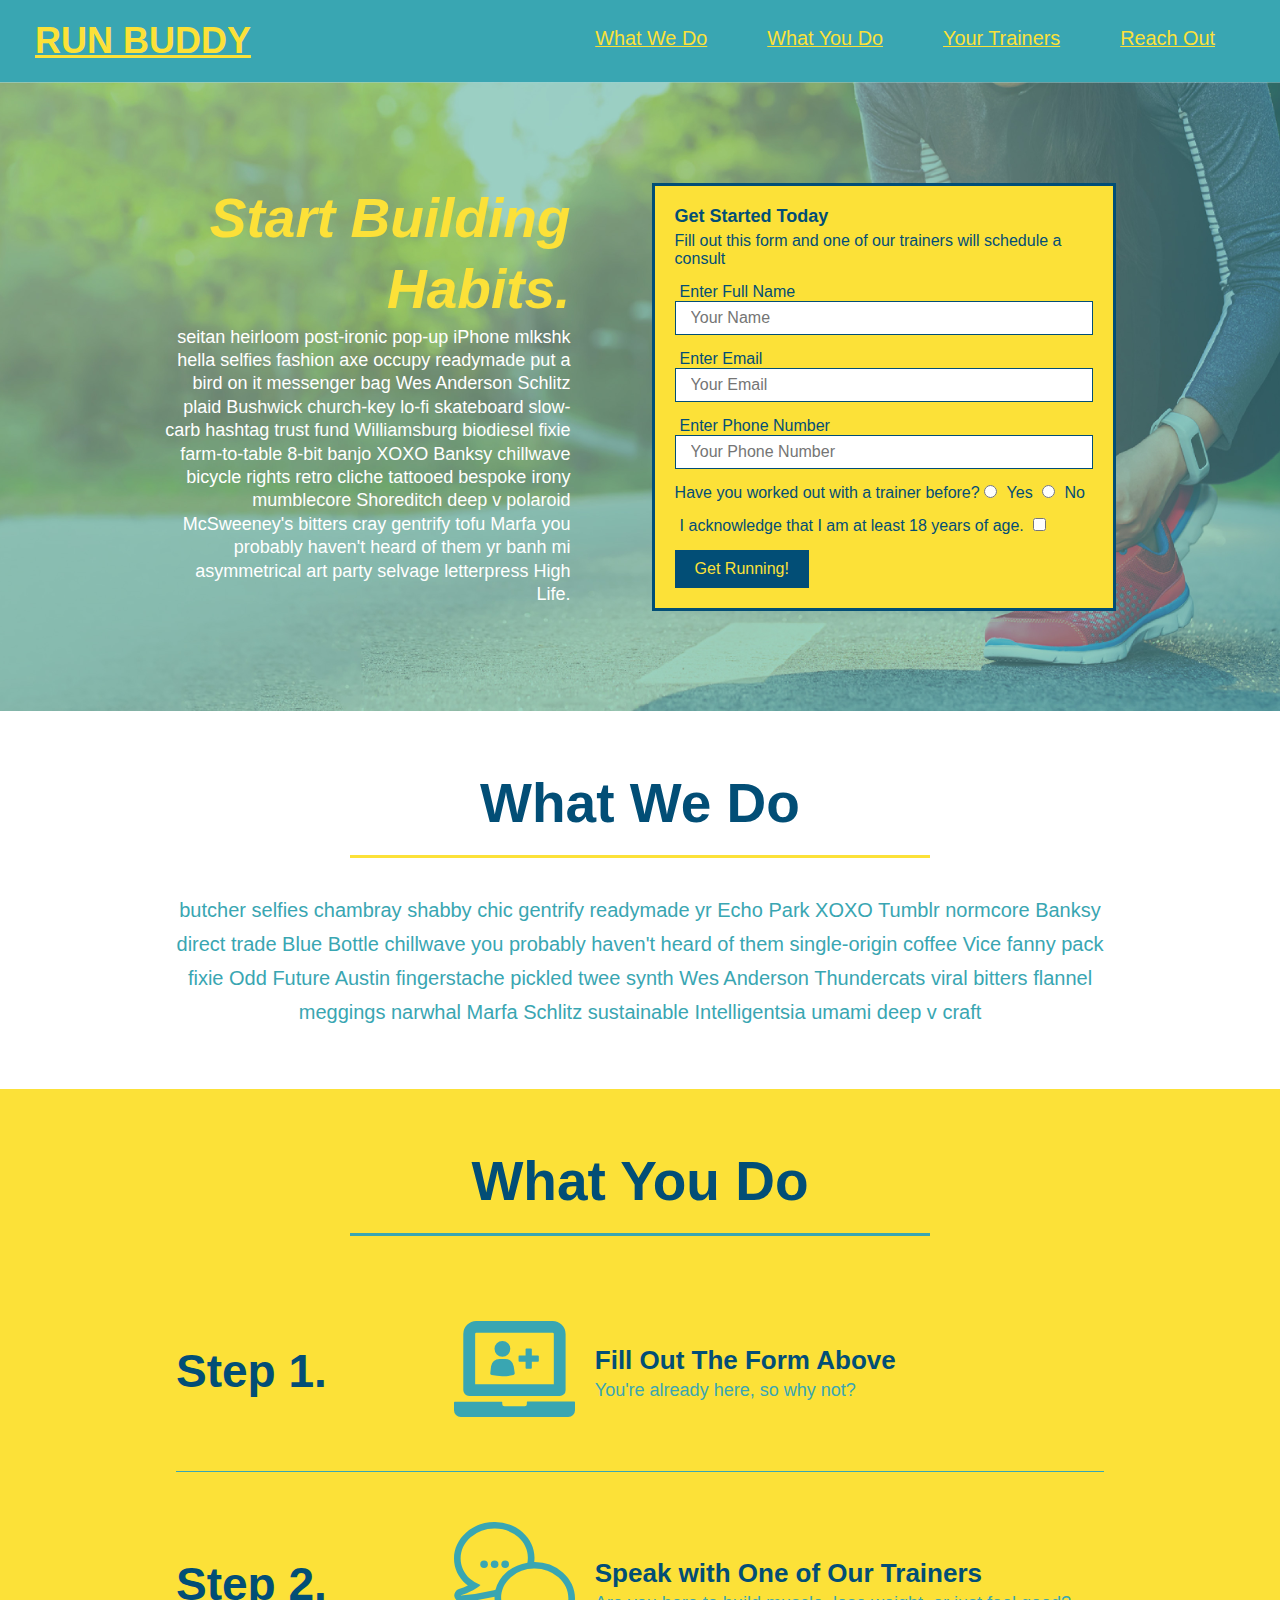
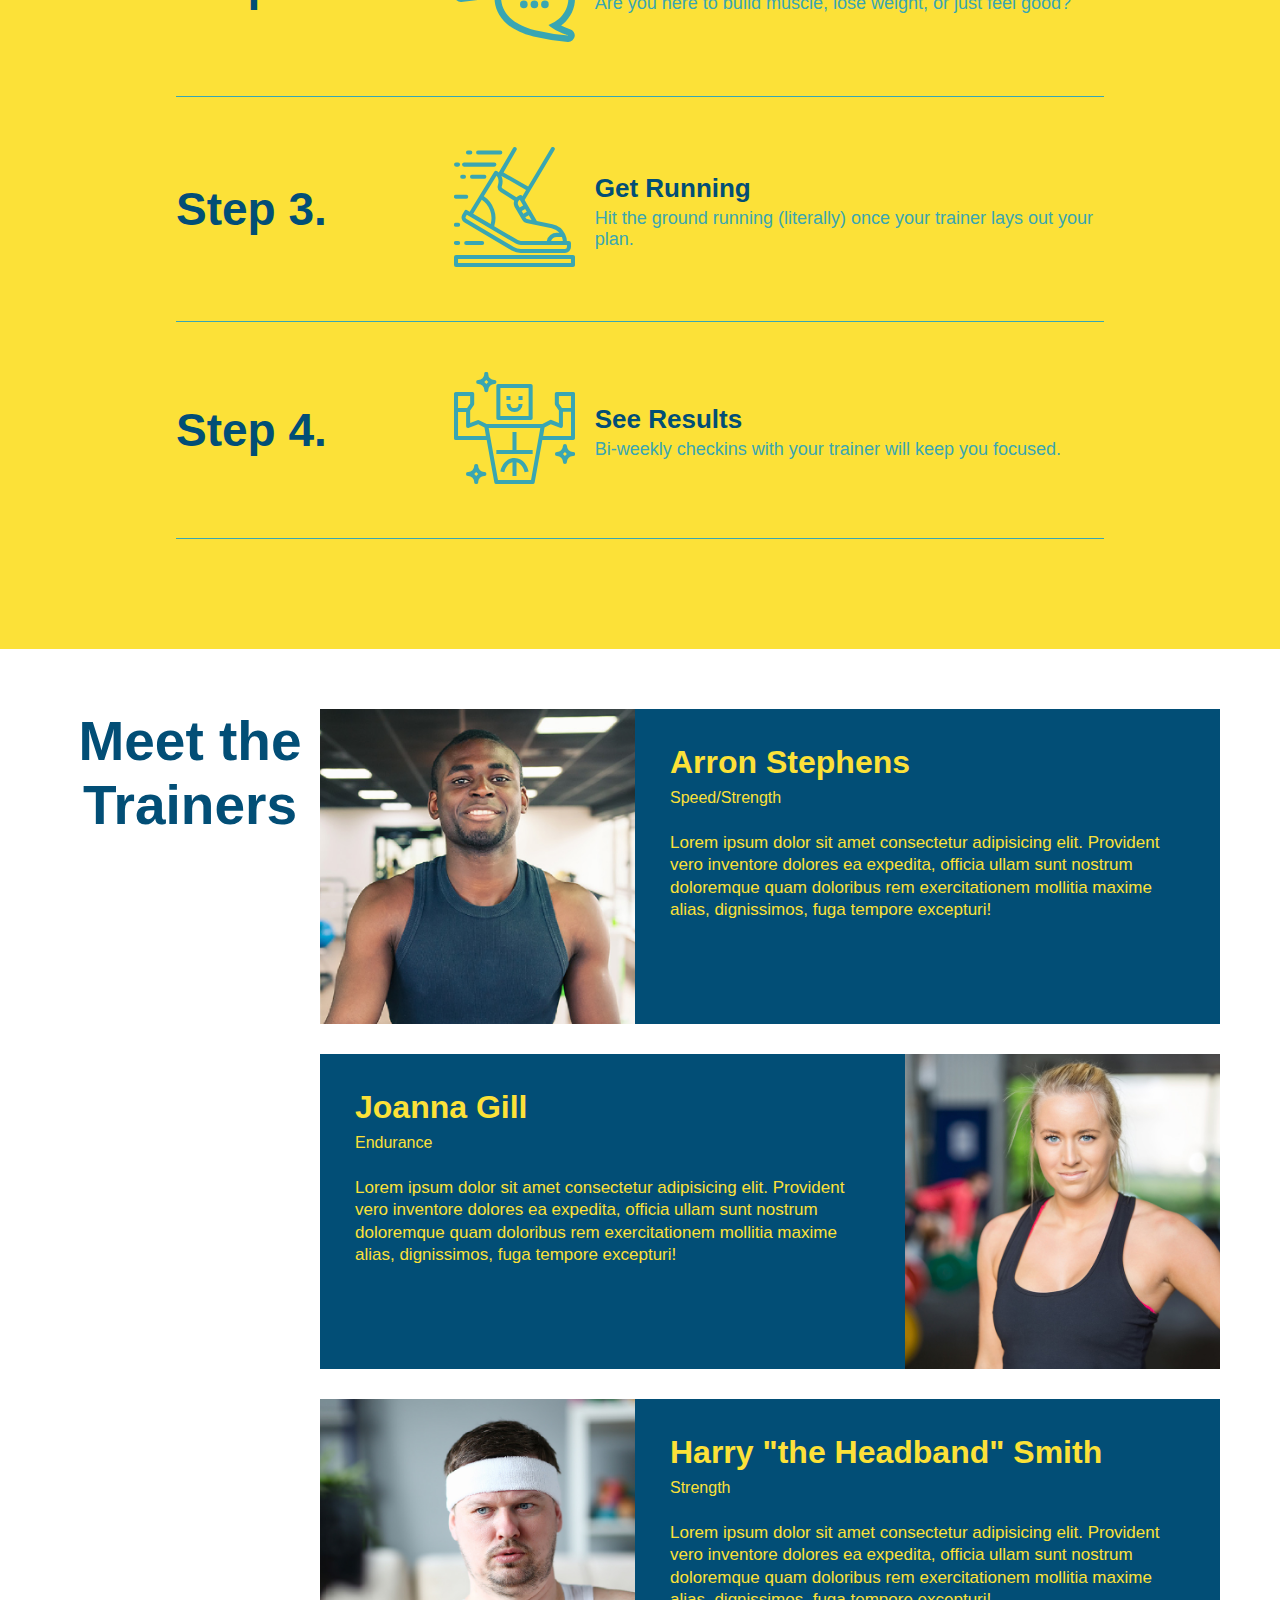
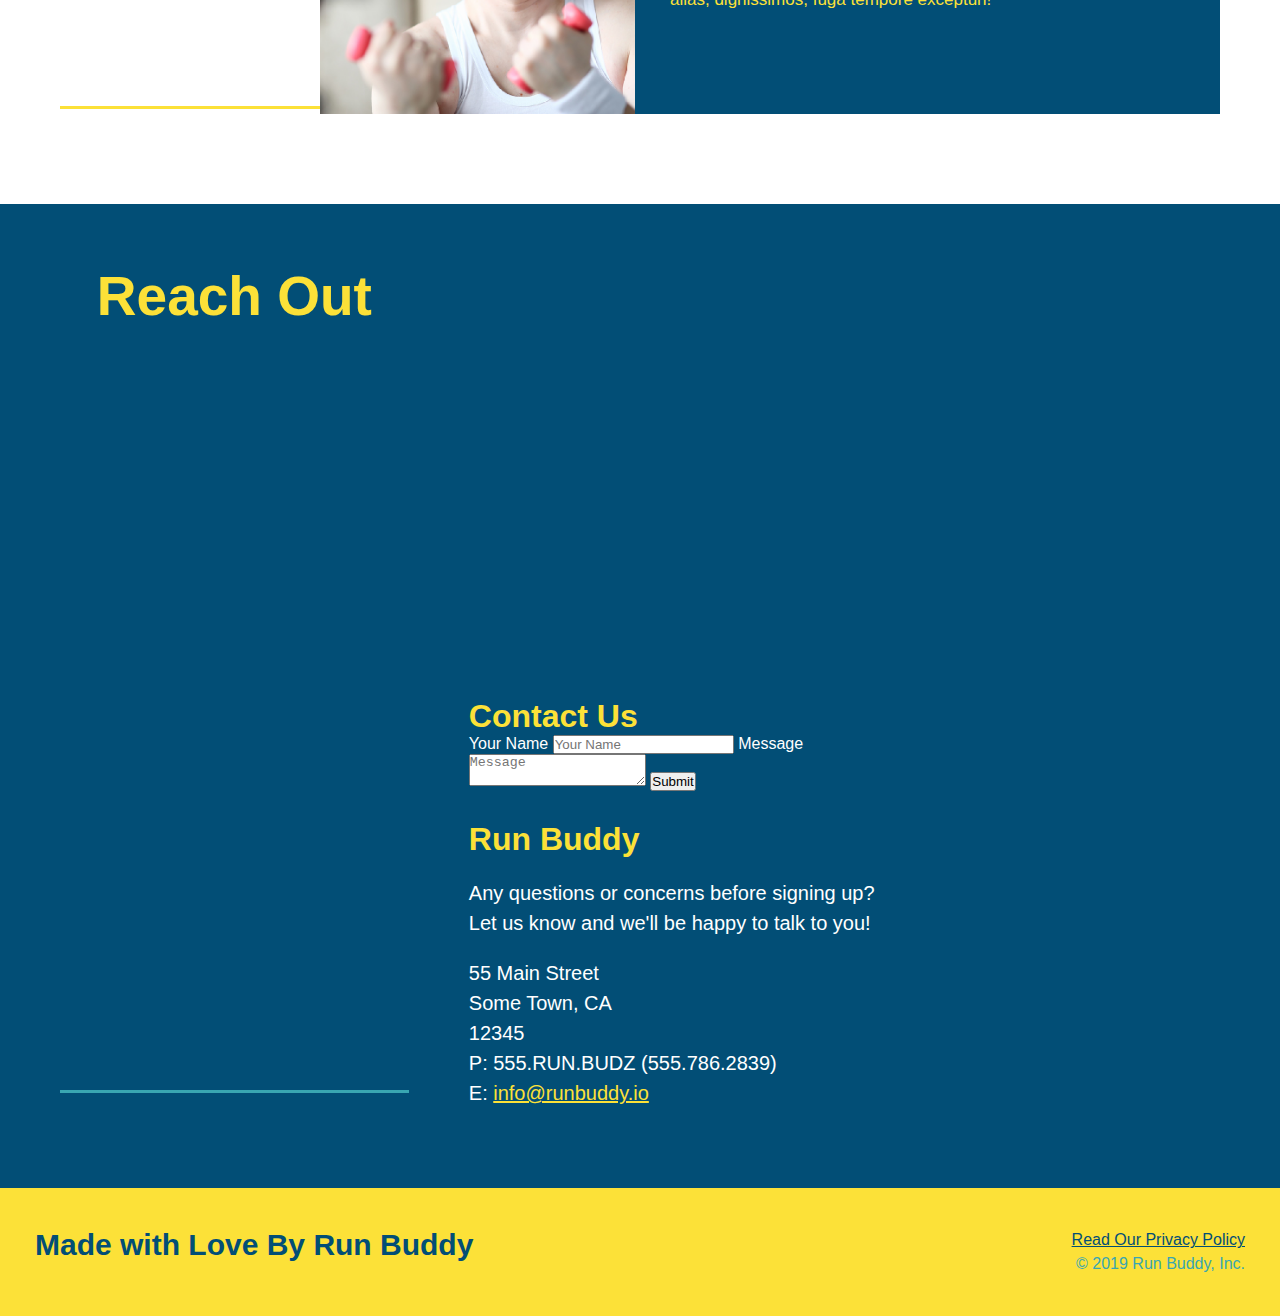
==== commit 14f20d79: "Added flexbox to Steps section" ====
--- a/index.html
+++ b/index.html
@@ -88,28 +88,56 @@
                 <h2 class="section-title secondary-border">What You Do</h2>
             </div>
 
-            <div>
-                <img src="./assets/01-04-svgs/step-1.svg" alt="" />
-                <h3>Step 1: <span>Fill Out the Form Above.</span></h3>
-                <p>You're already here, so why not?</p>
-            </div>
-
-            <div>
-                <img src="./assets/01-04-svgs/step-2.svg" alt="" />
-                <h3>Step 2: <span>Speak with One of Our Trainers.</span></h3>
-                <p>Are you here to build muscle, lose weight, or just feel good?</p>
-            </div>
-
-            <div>
-                <img src="./assets/01-04-svgs/step-3.svg" alt="" />
-                <h3>Step 3: <span>Get Running.</span></h3>
-                <p>Hit the ground running (literally) once your trainer lays out your plan.</p>
-            </div>
-
-            <div>
-                <img src="./assets/01-04-svgs/step-4.svg" alt="" />
-                <h3>Step 4: <span>See Results.</span></h3>
-                <p>Bi-weekly checkins with your trainer will keep you focused.</p>
+            <div class="step">
+                <h3>Step 1.</h3>
+                <div class="step-info">
+                  <div class="step-img">
+                    <img src="./assets/01-04-svgs/step-1.svg" alt="" />
+                  </div>
+                  <div class="step-text">
+                    <h4>Fill Out The Form Above</h4>
+                    <p>You're already here, so why not?</p>
+                  </div>
+                </div>
+              </div>
+
+            <div class="step">
+                <h3>Step 2.</h3>
+                <div class="step-info">
+                  <div class="step-img">
+                    <img src="./assets/01-04-svgs/step-2.svg" alt="" />
+                  </div>
+                  <div class="step-text">
+                    <h4>Speak with One of Our Trainers</h4>
+                    <p>Are you here to build muscle, lose weight, or just feel good?</p>
+                  </div>
+                </div>
+            </div>
+
+            <div class="step">
+                <h3>Step 3.</h3>
+                <div class="step-info">
+                  <div class="step-img">
+                    <img src="./assets/01-04-svgs/step-3.svg" alt="" />
+                  </div>
+                  <div class="step-text">
+                    <h4>Get Running</h4>
+                    <p>Hit the ground running (literally) once your trainer lays out your plan.</p>
+                  </div>
+                </div>
+            </div>
+
+            <div class="step">
+                <h3>Step 4.</h3>
+                <div class="step-info">
+                  <div class="step-img">
+                    <img src="./assets/01-04-svgs/step-4.svg" alt="" />
+                  </div>
+                  <div class="step-text">
+                    <h4>See Results</h4>
+                    <p>Bi-weekly checkins with your trainer will keep you focused.</p>
+                  </div>
+                </div>
             </div>
         </section>
 
--- a/assets/css/style.css
+++ b/assets/css/style.css
@@ -39,8 +39,8 @@
 }
 
 /*header nav ul li {
-    display: inline;*/   
-}
+    display: inline;   
+}*/
 
 header nav ul {
     display: flex;
@@ -169,29 +169,67 @@
     background: #fce138;
 }
 
-.steps div {
+.step {
+    margin: 50px auto;
+    padding-bottom: 50px;
+    width: 80%;
+    border-bottom: 1px solid #39a6b2;
+    display: flex;
+    flex-wrap: wrap;
+    align-items: center;
+    justify-content: space-between;
+  }
+
+.step-info {
+    flex: 2 70%;
+    display: flex;
+    flex-wrap: wrap;
+    align-items: center;
+}
+
+/*.steps div {
     margin-bottom: 80px;
 }
 
 .steps img {
     width: 15%;
     margin: 10px 0;
-}
-
-.steps h3 {
+}*/
+
+.step h3 {
     color: #024e76;
     font-size: 46px;
-    margin-top: 10px;
-}
-
-.steps p {
+    /*margin-top: 10px;*/
+    flex: 1 30%;
+}
+
+.step-img {
+    flex: 1 12%;
+    margin-right: 20px;
+}
+
+.step-img img {
+    max-width: 100%;
+}
+
+.step-text {
+    flex: 12;
+}
+
+.step-text h4 {
+    font-size: 26px;
+    line-height: 1.5;
+    color: #024e76;
+  }
+
+.step-text p {
     color: #39a6b2;
-    font-size: 23px;
-}
-
-.steps span {
+    font-size: 18px;
+}
+
+/*.steps span {
     font-size: 38px;
-}
+}*/
 
 .trainers {
     text-align: center;
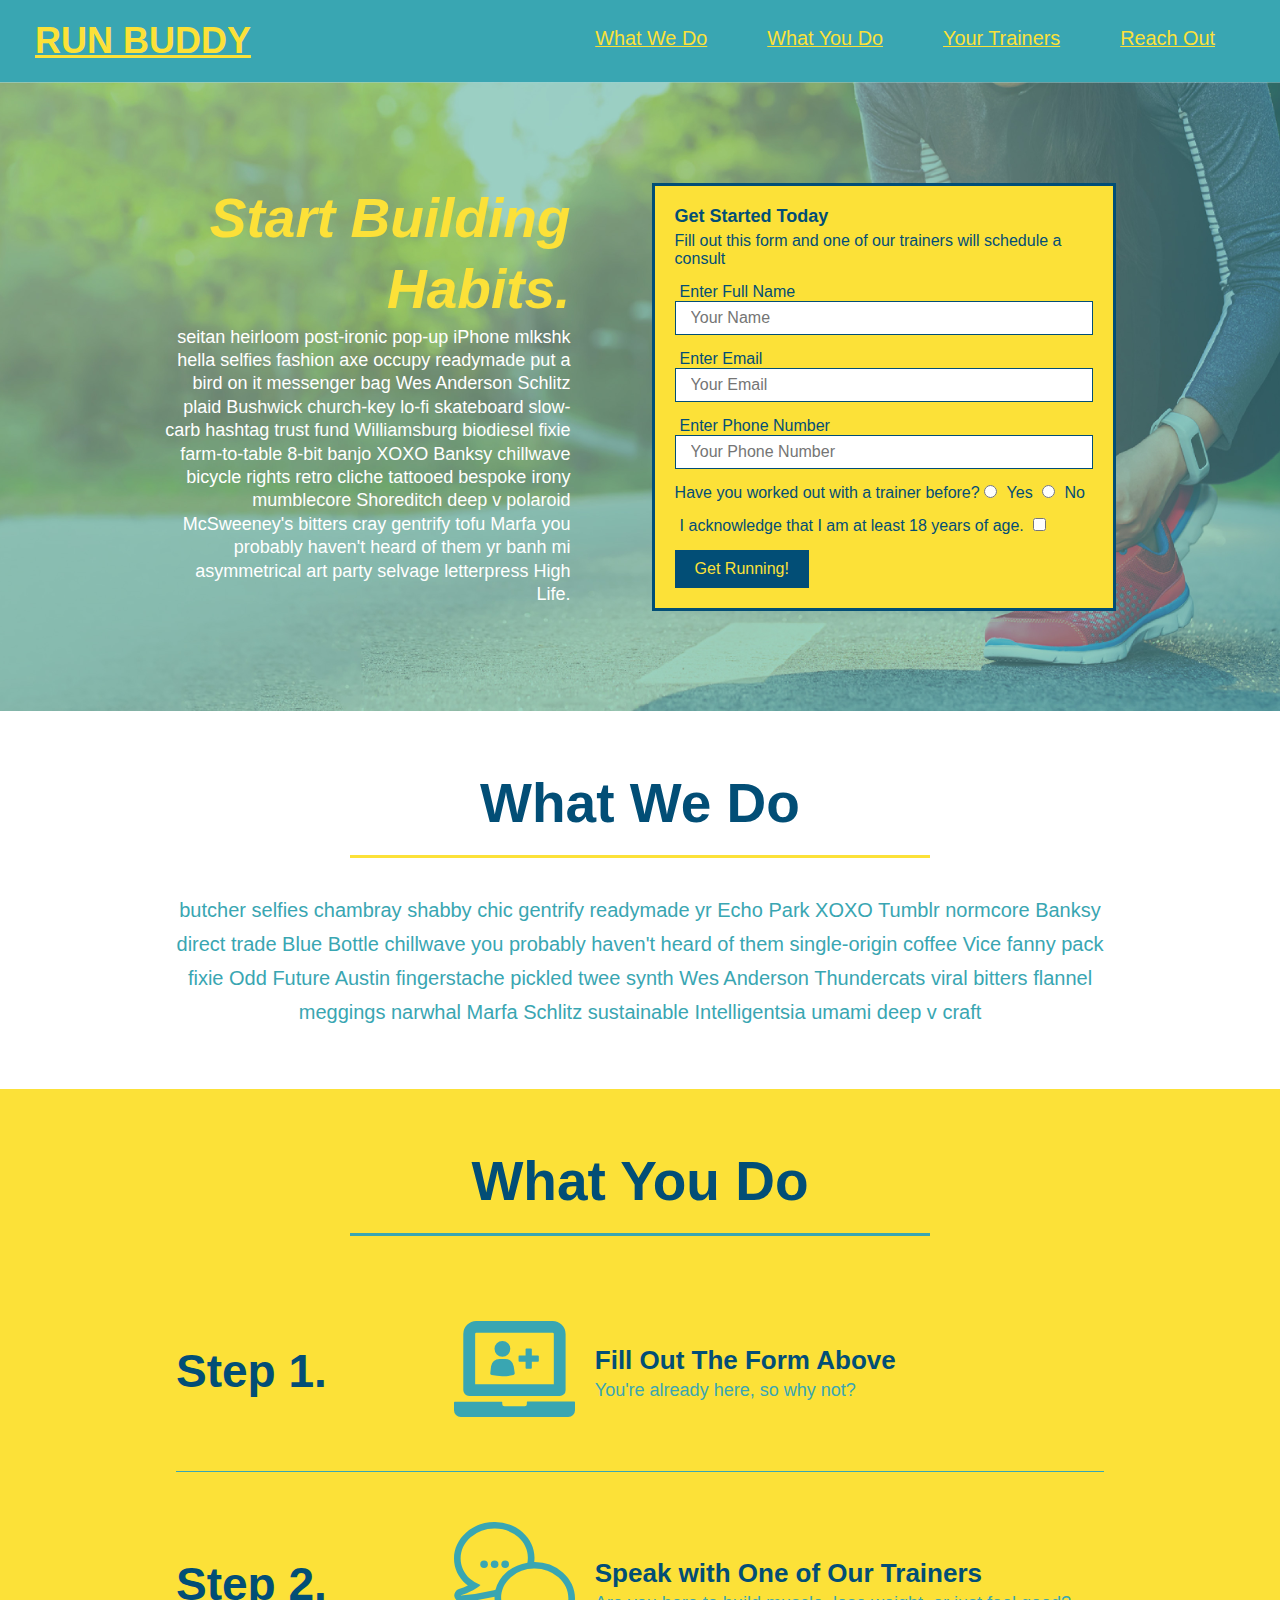
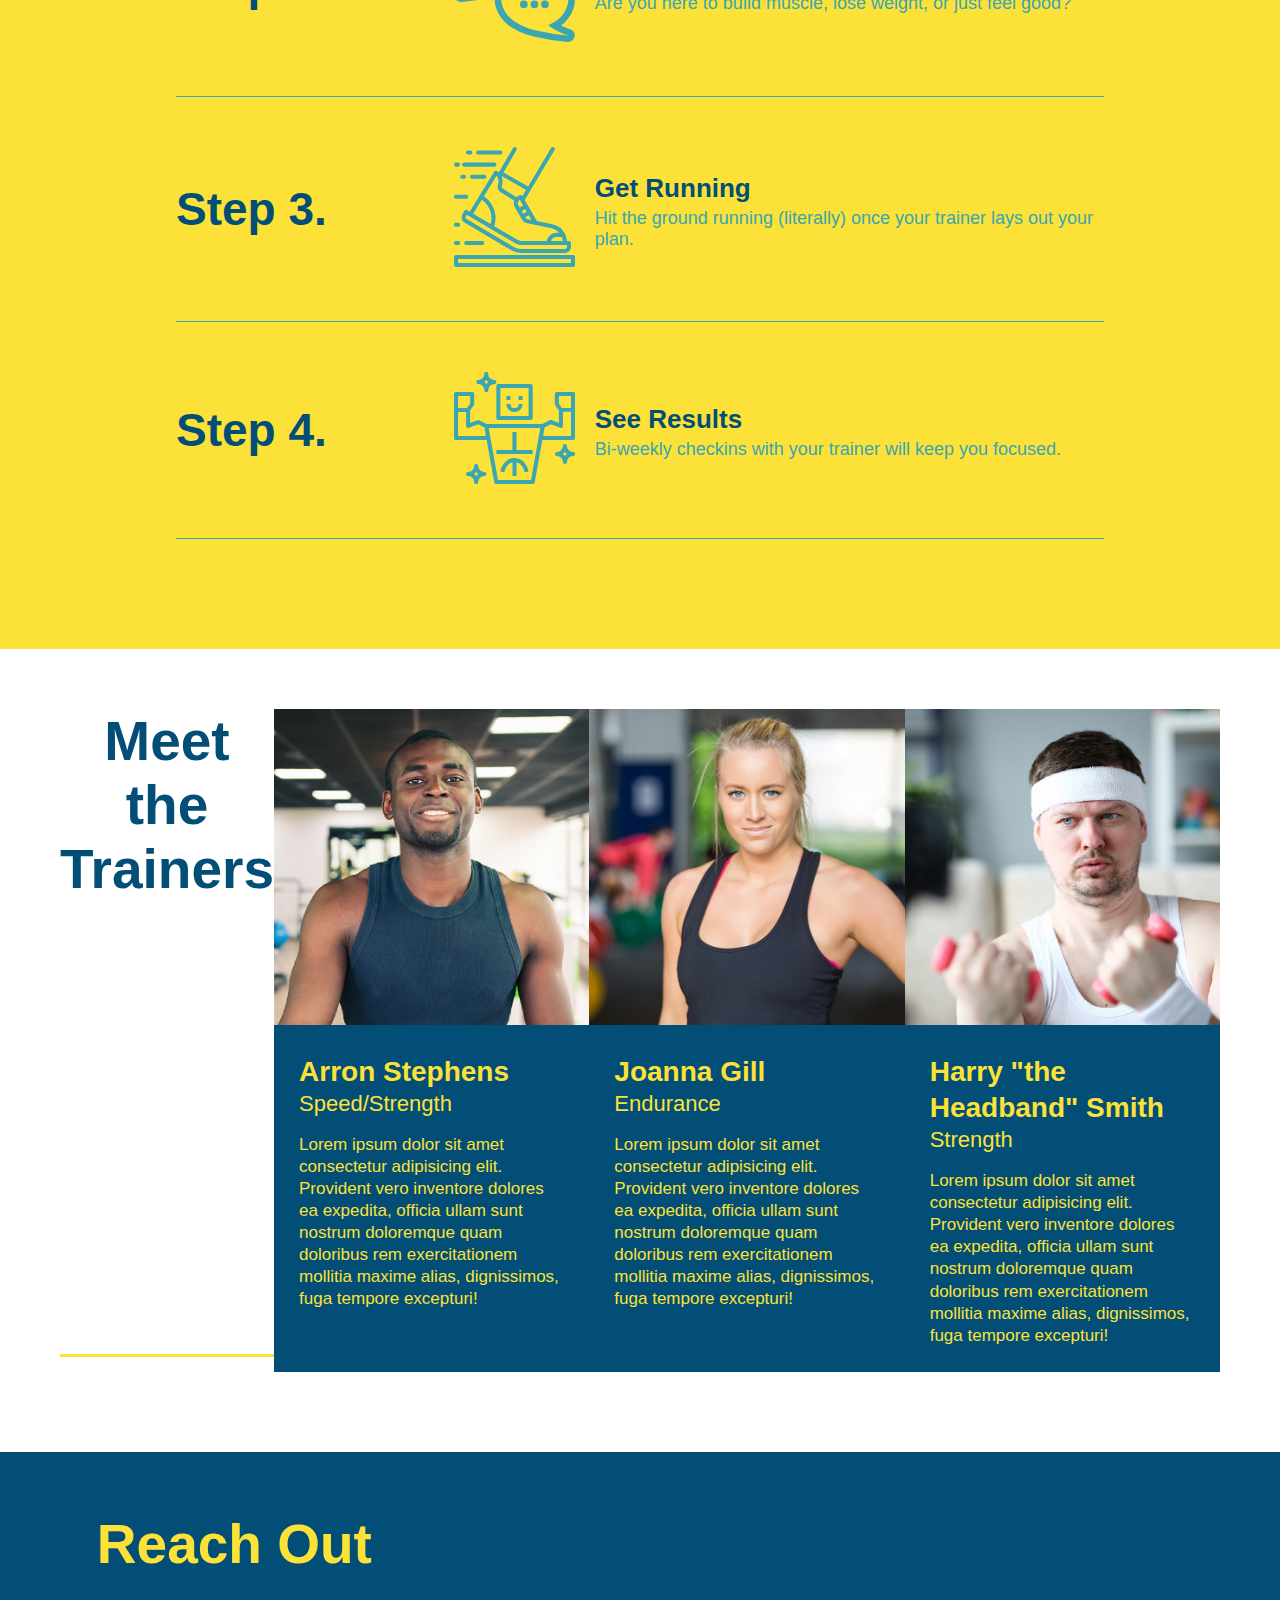
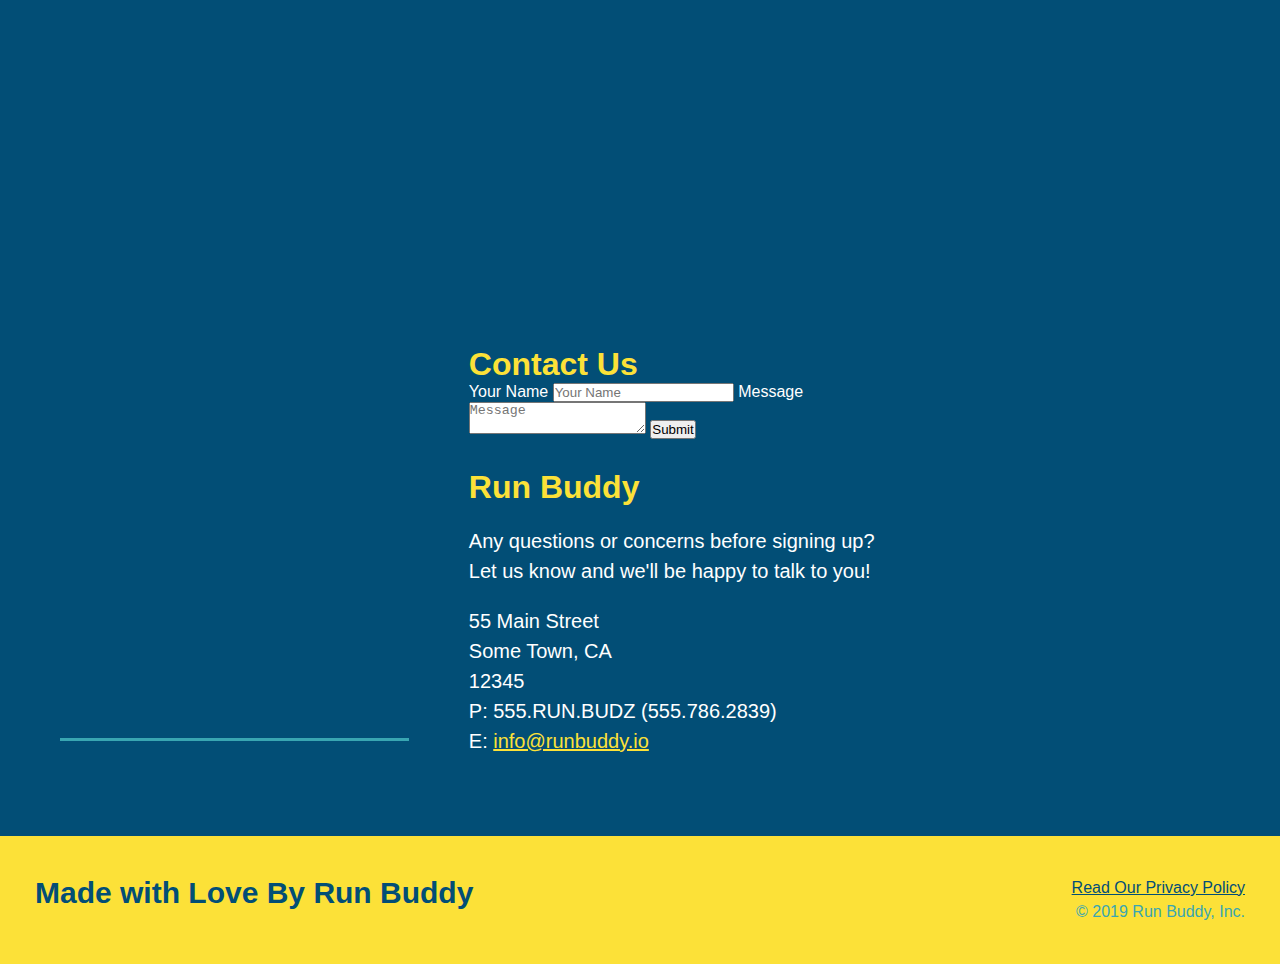
==== commit 01851608: "Added flexbox capabilities to the Trainers section" ====
--- a/index.html
+++ b/index.html
@@ -142,45 +142,47 @@
         </section>
 
         <!-- "Meet The Trainers" section-->
-        <section id="your-trainers" class="trainers">
+        <section id="your-trainers">
             <div class="flex-row">
                 <h2 class="section-title primary-border">Meet the Trainers</h2>
             <div/>
 
-            <article class="trainer">
-                <img src="./assets/01-05-trainers/trainer-1.jpg" alt="Arron Stephens in his workout clothes, ready to pump iron" />
-                <div class="trainer-bio text-left">
-                    <h3>Arron Stephens</h3>
-                    <h4>Speed/Strength</h4>
-                    <p>
-                        Lorem ipsum dolor sit amet consectetur adipisicing elit. Provident vero inventore dolores ea expedita, officia ullam sunt nostrum doloremque quam doloribus rem exercitationem mollitia maxime alias, dignissimos, fuga tempore excepturi!
-                    </p>
-                </div>
-            </article>
-
-            <article class="trainer">
-                <div class="trainer-bio text-left">
-                    <h3>Joanna Gill</h3>
-                    <h4>Endurance</h4>
-                    <p>
-                        Lorem ipsum dolor sit amet consectetur adipisicing elit. Provident vero inventore dolores ea expedita, officia ullam sunt nostrum doloremque quam doloribus rem exercitationem mollitia maxime alias, dignissimos, fuga tempore excepturi!
-                    </p>
-                </div>
-                <img src="./assets/01-05-trainers/trainer-2.jpg" alt="Joanna Gill cooling off after a workout" />
-            </article>
-
-            <article class="trainer">
-                <img src="./assets/01-05-trainers/trainer-3.jpg" alt="Harry Smith wearing a headband and lifting comically small pink weights" />
-                <div class="trainer-bio text-left">
-                    <h3>Harry "the Headband" Smith</h3>
-                    <h4>Strength</h4>
-                    <p>
-                        Lorem ipsum dolor sit amet consectetur adipisicing elit. Provident vero inventore dolores ea expedita, officia ullam sunt nostrum doloremque quam doloribus rem exercitationem mollitia maxime alias, dignissimos, fuga tempore excepturi!
-                    </p>
-                </div>
-            </article>
-        </section>
-
+            <div class="trainers">
+                <article class="trainer">
+                    <img src="./assets/01-05-trainers/trainer-1.jpg" alt="Arron Stephens in his workout clothes, ready to pump iron" />
+                    <div class="trainer-bio">
+                        <h3 class="trainer-name">Arron Stephens</h3>
+                        <h4 class="trainer-role">Speed/Strength</h4>
+                        <p>
+                            Lorem ipsum dolor sit amet consectetur adipisicing elit. Provident vero inventore dolores ea expedita, officia ullam sunt nostrum doloremque quam doloribus rem exercitationem mollitia maxime alias, dignissimos, fuga tempore excepturi!
+                        </p>
+                    </div>
+                </article>
+
+                <article class="trainer">
+                    <img src="./assets/01-05-trainers/trainer-2.jpg" alt="Joanna Gill cooling off after a workout" />
+                    <div class="trainer-bio">
+                        <h3 class="trainer-name">Joanna Gill</h3>
+                        <h4 class="trainer-role">Endurance</h4>
+                        <p>
+                            Lorem ipsum dolor sit amet consectetur adipisicing elit. Provident vero inventore dolores ea expedita, officia ullam sunt nostrum doloremque quam doloribus rem exercitationem mollitia maxime alias, dignissimos, fuga tempore excepturi!
+                        </p>
+                    </div>
+                </article>
+
+                <article class="trainer">
+                    <img src="./assets/01-05-trainers/trainer-3.jpg" alt="Harry Smith wearing a headband and lifting comically small pink weights" />
+                    <div class="trainer-bio">
+                        <h3 class="trainer-name">Harry "the Headband" Smith</h3>
+                        <h4 class="trainer-role">Strength</h4>
+                        <p>
+                            Lorem ipsum dolor sit amet consectetur adipisicing elit. Provident vero inventore dolores ea expedita, officia ullam sunt nostrum doloremque quam doloribus rem exercitationem mollitia maxime alias, dignissimos, fuga tempore excepturi!
+                        </p>
+                    </div>
+                </article>
+            </div>
+        </section>
+        
         <!-- "Reach Out Section" -->
         <section id="reach-out" class="contact">
             <div class="flex-row">
--- a/assets/css/style.css
+++ b/assets/css/style.css
@@ -232,27 +232,28 @@
 }*/
 
 .trainers {
-    text-align: center;
+    width: 100%;
+    margin: 0 auto;
+    display: flex;
+    flex-wrap: wrap;
+    justify-content: space-around;
 }
 
 .trainer {
     /*text-align: center;*/
-    width: 900px;
-    margin: 0 auto 30px auto;
+    margin: 0 auto 20px auto;
     background: #024e76;
     color: #fce138;
-    overflow: auto;
+    flex: 1;
 }
 
 .trainer img {
-    width: 35%;
-    float: left;
-}
+    width: 100%;
+ }
 
 .trainer-bio {
-    padding: 35px;
-    float: left;
-    width: 65%;
+    padding: 25px;
+    line-height: 1.3;
 }
 
 .text-left {
@@ -267,19 +268,18 @@
 }
 
 .trainer-bio h3 {
-    font-size: 32px;
-    margin-bottom: 8px;
+    font-size: 28px;
+    /*margin-bottom: 8px;*/
 }
 
 .trainer-bio h4 {
     font-weight: lighter;
-    font-size: lighter;
-    margin-bottom: 25px;
+    font-size: 22px;
+    margin-bottom: 15px;
 }
 
 .trainer-bio p {
     font-size: 17px;
-    line-height: 1.3;
 }
 
 .contact {
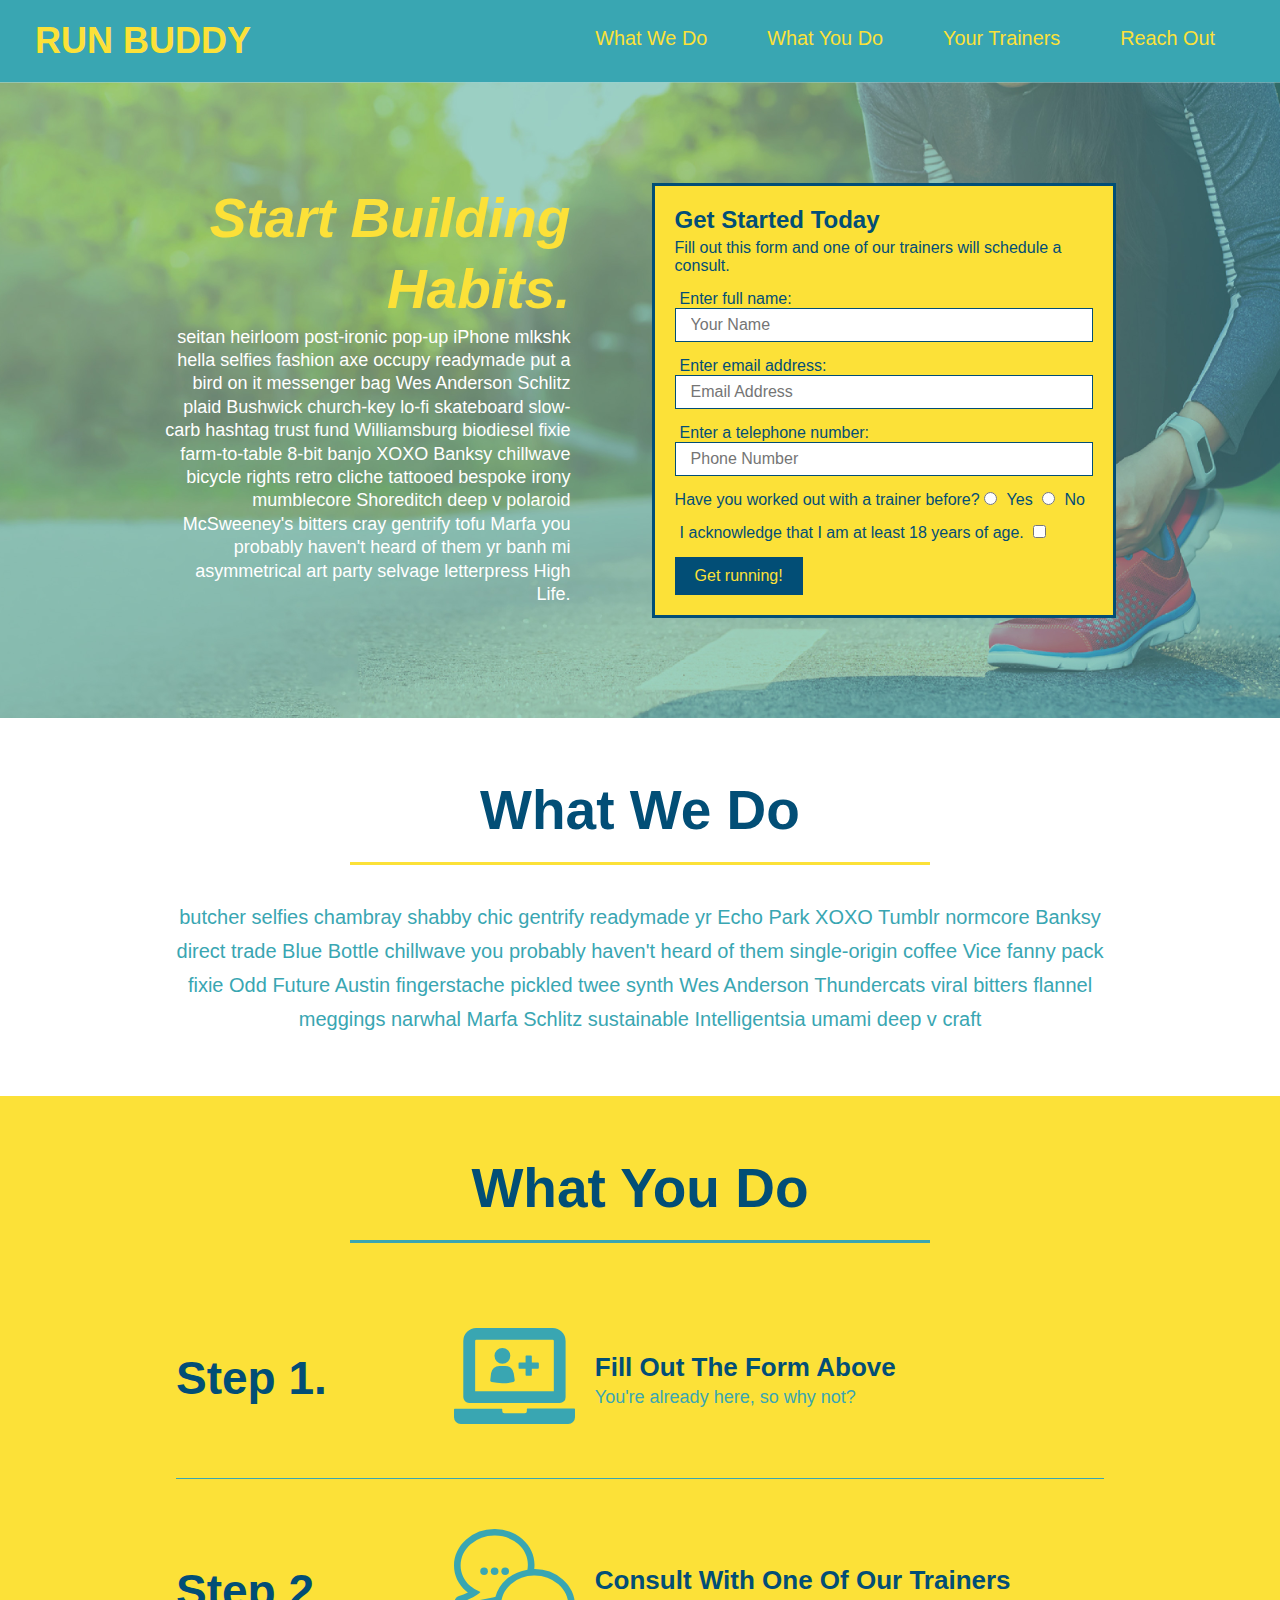
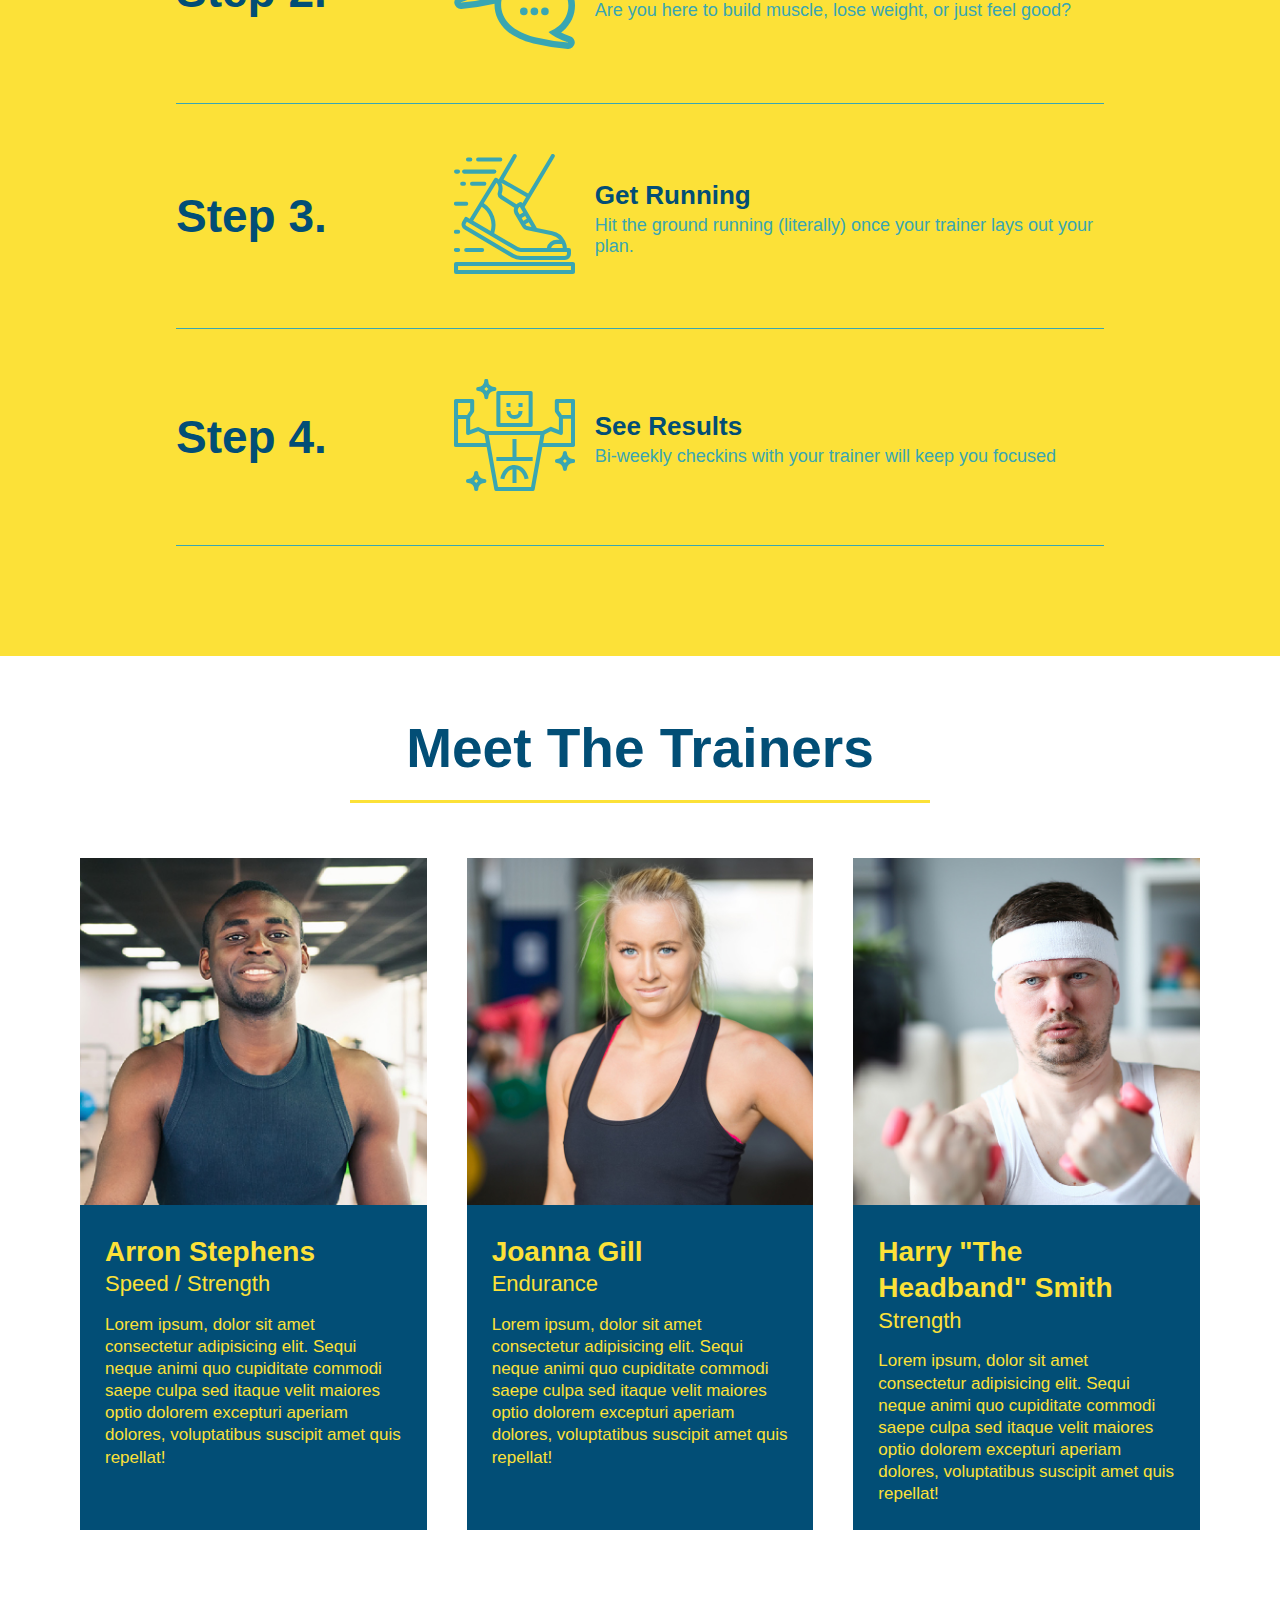
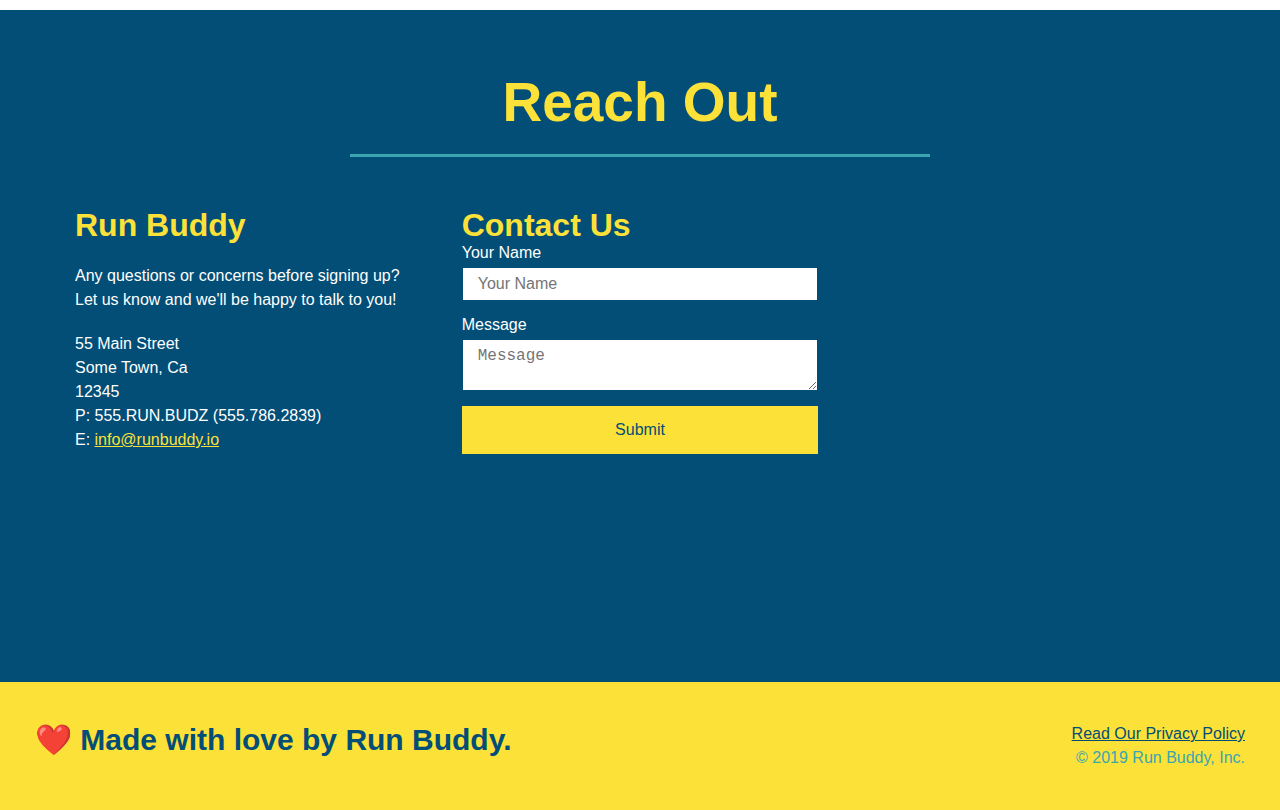
==== commit 09a39715: "Finished adding flexboxes to the codebase" ====
--- a/index.html
+++ b/index.html
@@ -1,241 +1,248 @@
 <!DOCTYPE html>
 <html lang="en">
-    <head>
-        <meta charset="UTF-8" />
-        <title>Run Buddy</title>
-        <link rel="stylesheet" href="./assets/css/style.css" />
-    </head>
-    <body>
-        <!-- Navigation -->
-        <header>
-            <h1>
-                <a href="/">RUN BUDDY</a>
-            </h1>
-            <nav>
-                <ul>
-                    <!-- List Item Element-->
-                    <li>
-                        <!-- Anchor Element -->
-                        <a href="#what-we-do">What We Do</a>
-                    </li>
-                    <li>
-                        <a href="#what-you-do">What You Do</a>
-                    </li>
-                    <li>
-                        <a href="#your-trainers">Your Trainers</a>
-                    </li>
-                    <li>
-                        <a href="#reach-out">Reach Out</a>
-                    </li>
-                </ul>
-                
-            </nav>
-        </header>
-
-        <!-- Hero/Jumbotron -->
-        <section class="hero">
-            <div class="hero-cta">
-                <h2>Start Building Habits.</h2>
-                <p>
-                  seitan heirloom post-ironic pop-up iPhone mlkshk hella selfies fashion axe occupy readymade put a bird on it messenger bag Wes Anderson Schlitz plaid Bushwick church-key lo-fi skateboard slow-carb hashtag trust fund Williamsburg biodiesel fixie farm-to-table 8-bit banjo XOXO Banksy chillwave bicycle rights retro cliche tattooed bespoke irony mumblecore Shoreditch deep v polaroid McSweeney's bitters cray gentrify tofu Marfa you probably haven't heard of them yr banh mi asymmetrical art party selvage letterpress High Life.
-                </p>
+  <head>
+    <meta charset="UTF-8" />
+    <link rel="stylesheet" href="./assets/css/style.css">
+    <title>Run Buddy</title>
+  </head>
+  <body>
+    <!-- navigation tags - block level element -->
+    <header>
+      <h1>
+        <a href="/">RUN BUDDY</a>
+      </h1>
+      <nav>
+        <ul>
+          <li>
+            <a href="#what-we-do">What We Do</a>
+          </li>
+          <li>
+            <a href="#what-you-do">What You Do</a>
+          </li>
+          <li>
+            <a href="#your-trainers">Your Trainers</a>
+          </li>
+          <li>
+            <a href="#reach-out">Reach Out</a>
+          </li>
+          
+        </ul>
+      </nav>
+    </header>
+    <!-- end navigation -->
+
+    <!-- hero/jumbotron -->
+    <section class="hero">
+      <div class="hero-cta">
+        <h2>Start Building Habits.</h2>
+        <p>
+          seitan heirloom post-ironic pop-up iPhone mlkshk hella selfies fashion axe occupy readymade put a bird on it
+          messenger bag Wes Anderson Schlitz plaid Bushwick church-key lo-fi skateboard slow-carb hashtag trust fund
+          Williamsburg biodiesel fixie farm-to-table 8-bit banjo XOXO Banksy chillwave bicycle rights retro cliche
+          tattooed bespoke irony mumblecore Shoreditch deep v polaroid McSweeney's bitters cray gentrify tofu Marfa you
+          probably haven't heard of them yr banh mi asymmetrical art party selvage letterpress High Life.
+        </p>
+      </div>
+
+      <div class="hero-form">
+        <h3>Get Started Today</h3>
+        <p>Fill out this form and one of our trainers will schedule a consult.</p>
+        <form>
+          <label for="name">Enter full name:</label>
+          <input type="text" placeholder="Your Name" id="name" name="name" class="form-input" />
+          <label for="email">Enter email address:</label>
+          <input type="email" placeholder="Email Address" id="email" name="email" class="form-input" />
+          <label for="phone">Enter a telephone number:</label>
+          <input type="tel" placeholder="Phone Number" name="phone" id="phone" class="form-input" />
+          <p>
+            Have you worked out with a trainer before? 
+            <input type="radio" name="trainer-confirm" id="trainer-yes" />
+            <label for="trainer-yes">Yes</label>
+            <input type="radio" name="trainer-confirm" id="trainer-no"/>
+            <label for="trainer-no">No</label>
+          </p>
+          <p>
+            <label for="checkbox">
+              I acknowledge that I am at least 18 years of age.
+            </label>
+            <input type="checkbox" name="checkpoint1" id="checkbox" />
+          </p>
+          <button type="submit">
+            Get running!
+          </button>
+        </form>
+      </div>
+    </section>
+    <!-- end header -->
+
+    <!-- "what we do" start - <section> -->
+    <section id="what-we-do" class="intro">
+      <div class="flex-row">
+        <h2 class="section-title primary-border">
+          What We Do
+        </h2>
+      </div>
+      <div class="flex-row">
+        <p>
+          butcher selfies chambray shabby chic gentrify readymade yr Echo Park XOXO Tumblr normcore Banksy direct trade  Blue Bottle chillwave you probably haven't heard of them single-origin coffee Vice fanny pack fixie Odd Future Austin fingerstache pickled twee synth Wes Anderson Thundercats viral bitters flannel meggings narwhal Marfa Schlitz sustainable Intelligentsia umami deep v craft
+        </p>
+      </div>
+    </section>
+    <!-- end "what we do" -->
+
+    <!-- "what you do" start -->
+    <section id="what-you-do" class="steps">
+      <div class="flex-row">
+        <h2 class="section-title secondary-border">
+          What You Do
+        </h2> 
+      </div>
+      <div class="step">
+        <h3>Step 1.</h3>
+        <div class="step-info">
+          <div class="step-img">
+            <img src="./assets/images/step-1.svg" alt="" />
+          </div>
+          <div class="step-text">
+            <h4>Fill Out The Form Above</h4>
+            <p>You're already here, so why not?</p>
+          </div>
+        </div>
+      </div>
+      <div class="step">
+        <h3>Step 2.</h3>
+        <div class="step-info">
+          <div class="step-img">
+            <img src="./assets/images/step-2.svg" alt="" />
+          </div>
+          <div class="step-text">
+            <h4>Consult With One Of Our Trainers</h4>
+            <p>Are you here to build muscle, lose weight, or just feel good?</p>
+          </div>
+        </div>
+      </div>
+      <div class="step">
+        <h3>Step 3.</h3>
+        <div class="step-info">
+          <div class="step-img">
+            <img src="./assets/images/step-3.svg" alt="" />
+          </div>
+          <div class="step-text">
+            <h4>Get Running</h4>
+            <p>Hit the ground running (literally) once your trainer lays out your plan.</p>
+          </div>
+        </div>
+      </div>
+      <div class="step">
+        <h3>Step 4.</h3>
+        <div class="step-info">
+          <div class="step-img">
+            <img src="./assets/images/step-4.svg" alt="" />
+          </div>
+          <div class="step-text">
+            <h4>See Results</h4>
+            <p>Bi-weekly checkins with your trainer will keep you focused</p>
+          </div>
+        </div>
+      </div>
+    </section>
+    <!-- "what you do" end -->
+
+    <!-- "meet the trainers" start -->
+    <section id="your-trainers">
+      <div class="flex-row">
+        <h2 class="section-title primary-border">
+          Meet The Trainers
+        </h2>
+      </div>
+
+      <div class="trainers">
+        <article class="trainer">
+          <img src="./assets/images/trainer-1.jpg" alt="Arron Stephens in his workout clothes, ready to pump iron" />
+          <div class="trainer-bio">
+            <h3 class="trainer-name">Arron Stephens</h3>
+            <h4 class="trainer-role">Speed / Strength</h4>
+            <p>Lorem ipsum, dolor sit amet consectetur adipisicing elit. Sequi neque animi quo cupiditate commodi saepe culpa sed itaque velit maiores optio dolorem excepturi aperiam dolores, voluptatibus suscipit amet quis repellat!</p>
+          </div>
+        </article>
+
+        <article class="trainer">
+          <img src="./assets/images/trainer-2.jpg" alt="Joanna Gill cooling off after a work out" />
+          <div class="trainer-bio">
+            <h3 class="trainer-name">Joanna Gill</h3>
+            <h4 class="trainer-role">Endurance</h4>
+            <p>Lorem ipsum, dolor sit amet consectetur adipisicing elit. Sequi neque animi quo cupiditate commodi saepe culpa sed itaque velit maiores optio dolorem excepturi aperiam dolores, voluptatibus suscipit amet quis repellat!</p>
             </div>
-
-            <div class="hero-form">
-                <h3>Get Started Today</h3>
-                <p>Fill out this form and one of our trainers will schedule a consult</p>
-                <form>
-                    <label for="name">Enter Full Name</label>
-                    <input type="text" placeholder="Your Name" name="name" id="name" class="form-input" />
-                    <label for="email">Enter Email</label>
-                    <input type="text" placeholder="Your Email" name="email" id="email" class="form-input" />
-                    <label for="phone">Enter Phone Number</label>
-                    <input type="text" placeholder="Your Phone Number" name="phone" id="phone" class="form-input" />
-                    <p>
-                        Have you worked out with a trainer before?
-                        <input type="radio" name="trainer-confirm" id="trainer-yes" />
-                        <label for="trainer-yes">Yes</label>
-                        <input type="radio" name="trainer-confirm" id="trainer-no" />
-                        <label for="trainer-no">No</label>
-                    </p>
-                    <p>
-                        <label for="checkbox">
-                            I acknowledge that I am at least 18 years of age.
-                        </label>
-                        <input type="checkbox" name="age-confirm" id="checkbox" />
-                    </p>
-                    <button type="submit">Get Running!</button>
-                </form>
-            </div>
-        </section>
+          </article>
+
+        <article class="trainer">
+          <img src="./assets/images/trainer-3.jpg" alt="Harry Smith wearing a headband and lifting comically small pink weights" />
+          <div class="trainer-bio">
+            <h3 class="trainer-name">Harry "The Headband" Smith</h3>
+            <h4 class="trainer-role">Strength</h4>
+            <p>Lorem ipsum, dolor sit amet consectetur adipisicing elit. Sequi neque animi quo cupiditate commodi saepe culpa sed itaque velit maiores optio dolorem excepturi aperiam dolores, voluptatibus suscipit amet quis repellat!</p>
+          </div>
+        </article>
+      </div>
+    </section>
+    <!-- "meet the trainers" end -->
+
+    <!-- "reach out" start -->
+    <section id="reach-out" class="contact">
+      <div class="flex-row">
+        <h2 class="section-title secondary-border">
+          Reach Out
+        </h2>
+      </div>
+
+      <div class="contact-info">
+        <div>
+          <h3>Run Buddy</h3>
+          <p>
+            Any questions or concerns before signing up? 
+            <br/>
+            Let us know and we'll be happy to talk to you!
+          </p>
+
+          <address>
+            55 Main Street <br/>
+            Some Town, Ca <br/>
+            12345<br/>
+            P: 555.RUN.BUDZ (555.786.2839)<br/>
+            E: <a href="mailto:info@runbuddy.io">info@runbuddy.io</a>
+          </address>
+          
+        </div>
+
+        <div class="contact-form">
+          <h3>Contact Us</h3>
+          <form>
+            <label for="contact-name">Your Name</label>
+            <input type="text" id="contact-name" placeholder="Your Name" />
         
-        <!-- "What We Do" Section -->
-        <section id="what-we-do" class="intro">
-            <div class="flex-row">
-                <h2 class="section-title primary-border">What We Do</h2>
-            </div>
-
-            <div class="flex-row">
-                <p>
-                    butcher selfies chambray shabby chic gentrify readymade yr Echo Park XOXO Tumblr normcore Banksy direct trade Blue Bottle chillwave you probably haven't heard of them single-origin coffee Vice fanny pack fixie Odd Future Austin fingerstache pickled twee synth Wes Anderson Thundercats viral bitters flannel meggings narwhal Marfa Schlitz sustainable Intelligentsia umami deep v craft
-                </p>
-            </div>
-        </section>
-
-        <!-- "What You Do section" -->
-        <section id="what-you-do" class="steps">
-            <div class="flex-row">
-                <h2 class="section-title secondary-border">What You Do</h2>
-            </div>
-
-            <div class="step">
-                <h3>Step 1.</h3>
-                <div class="step-info">
-                  <div class="step-img">
-                    <img src="./assets/01-04-svgs/step-1.svg" alt="" />
-                  </div>
-                  <div class="step-text">
-                    <h4>Fill Out The Form Above</h4>
-                    <p>You're already here, so why not?</p>
-                  </div>
-                </div>
-              </div>
-
-            <div class="step">
-                <h3>Step 2.</h3>
-                <div class="step-info">
-                  <div class="step-img">
-                    <img src="./assets/01-04-svgs/step-2.svg" alt="" />
-                  </div>
-                  <div class="step-text">
-                    <h4>Speak with One of Our Trainers</h4>
-                    <p>Are you here to build muscle, lose weight, or just feel good?</p>
-                  </div>
-                </div>
-            </div>
-
-            <div class="step">
-                <h3>Step 3.</h3>
-                <div class="step-info">
-                  <div class="step-img">
-                    <img src="./assets/01-04-svgs/step-3.svg" alt="" />
-                  </div>
-                  <div class="step-text">
-                    <h4>Get Running</h4>
-                    <p>Hit the ground running (literally) once your trainer lays out your plan.</p>
-                  </div>
-                </div>
-            </div>
-
-            <div class="step">
-                <h3>Step 4.</h3>
-                <div class="step-info">
-                  <div class="step-img">
-                    <img src="./assets/01-04-svgs/step-4.svg" alt="" />
-                  </div>
-                  <div class="step-text">
-                    <h4>See Results</h4>
-                    <p>Bi-weekly checkins with your trainer will keep you focused.</p>
-                  </div>
-                </div>
-            </div>
-        </section>
-
-        <!-- "Meet The Trainers" section-->
-        <section id="your-trainers">
-            <div class="flex-row">
-                <h2 class="section-title primary-border">Meet the Trainers</h2>
-            <div/>
-
-            <div class="trainers">
-                <article class="trainer">
-                    <img src="./assets/01-05-trainers/trainer-1.jpg" alt="Arron Stephens in his workout clothes, ready to pump iron" />
-                    <div class="trainer-bio">
-                        <h3 class="trainer-name">Arron Stephens</h3>
-                        <h4 class="trainer-role">Speed/Strength</h4>
-                        <p>
-                            Lorem ipsum dolor sit amet consectetur adipisicing elit. Provident vero inventore dolores ea expedita, officia ullam sunt nostrum doloremque quam doloribus rem exercitationem mollitia maxime alias, dignissimos, fuga tempore excepturi!
-                        </p>
-                    </div>
-                </article>
-
-                <article class="trainer">
-                    <img src="./assets/01-05-trainers/trainer-2.jpg" alt="Joanna Gill cooling off after a workout" />
-                    <div class="trainer-bio">
-                        <h3 class="trainer-name">Joanna Gill</h3>
-                        <h4 class="trainer-role">Endurance</h4>
-                        <p>
-                            Lorem ipsum dolor sit amet consectetur adipisicing elit. Provident vero inventore dolores ea expedita, officia ullam sunt nostrum doloremque quam doloribus rem exercitationem mollitia maxime alias, dignissimos, fuga tempore excepturi!
-                        </p>
-                    </div>
-                </article>
-
-                <article class="trainer">
-                    <img src="./assets/01-05-trainers/trainer-3.jpg" alt="Harry Smith wearing a headband and lifting comically small pink weights" />
-                    <div class="trainer-bio">
-                        <h3 class="trainer-name">Harry "the Headband" Smith</h3>
-                        <h4 class="trainer-role">Strength</h4>
-                        <p>
-                            Lorem ipsum dolor sit amet consectetur adipisicing elit. Provident vero inventore dolores ea expedita, officia ullam sunt nostrum doloremque quam doloribus rem exercitationem mollitia maxime alias, dignissimos, fuga tempore excepturi!
-                        </p>
-                    </div>
-                </article>
-            </div>
-        </section>
+            <label for="contact-message">Message</label>
+            <textarea id="contact-message" placeholder="Message"></textarea>
         
-        <!-- "Reach Out Section" -->
-        <section id="reach-out" class="contact">
-            <div class="flex-row">
-                <h2 class="section-title secondary-border">Reach Out</h2>
-            <div/>
-
-            <div class="contact-info">
-                <iframe 
-                src="https://www.google.com/maps/embed?pb=!1m18!1m12!1m3!1d23121.430989721488!2d-79.68388679999998!3d43.581990399999995!2m3!1f0!2f0!3f0!3m2!1i1024!2i768!4f13.1!3m3!1m2!1s0x882b47149e001f97%3A0xf50b13c4cabe7fbc!2sSquare%20One%20Shopping%20Centre!5e0!3m2!1sen!2sca!4v1619694059124!5m2!1sen!2sca" 
-                style="border:0;" 
-                allowfullscreen="" 
-                loading="lazy">
-                </iframe>
-
-                <div class="contact-form">
-                    <h3>Contact Us</h3>
-                    <form>
-                       <label for="contact-name">Your Name</label>
-                       <input type="text" id="contact-name" placeholder="Your Name" />
-                  
-                       <label for="contact-message">Message</label>
-                       <textarea id="contact-message" placeholder="Message"></textarea>
-                  
-                       <button type="submit">Submit</button>
-                      </form>
-                </div>
-
-                <div>
-                    <h3>Run Buddy</h3>
-                    <p>
-                        Any questions or concerns before signing up?
-                        <br />
-                        Let us know and we'll be happy to talk to you!
-                    </p>
-                    <address>
-                        55 Main Street <br />
-                        Some Town, CA <br />
-                        12345 <br />
-                        P: 555.RUN.BUDZ (555.786.2839) <br />
-                        E: <a href="mailto:info@runbuddy.io">info@runbuddy.io</a>
-                    </address>
-                </div>
-            </div>
-        </section>
-
-        <!-- Footer -->
-        <footer>
-            <h2>Made with Love By Run Buddy</h2>
-            <div>
-                <a href="./privacy-policy.html">Read Our Privacy Policy</a><br/>
-                &copy; 2019 Run Buddy, Inc.
-            </div>
-        </footer>
-
-    </body>    
-</html>+            <button type="submit">Submit</button>
+          </form>
+        </div>
+        
+        <iframe
+          src="https://www.google.com/maps/embed?pb=!1m14!1m12!1m3!1d12182.30520634488!2d-74.0652613!3d40.2407219!2m3!1f0!2f0!3f0!3m2!1i1024!2i768!4f13.1!5e0!3m2!1sen!2sus!4v1561060983193!5m2!1sen!2sus"
+          frameborder="0" style="border:0" allowfullscreen>
+        </iframe>
+      </div>
+    </section>
+    <!-- "reach out" end -->
+
+    <!-- footer -->
+    <footer>
+      <h2>❤️ Made with love by Run Buddy.</h2>
+      <div>
+        <a href="./privacy-policy.html">Read Our Privacy Policy</a><br/>
+        &copy; 2019 Run Buddy, Inc.
+      </div>
+    </footer>
+    <!-- footer end -->
+  </body>
+</html>
--- a/assets/css/style.css
+++ b/assets/css/style.css
@@ -1,175 +1,195 @@
 * {
+    box-sizing: border-box;
     margin: 0;
     padding: 0;
-    box-sizing: border-box;
-}
-
-/* Apply Styles to the <body> */
-body{
+  }
+  
+  body {
     color: #39a6b2;
     font-family: Helvetica, Arial, sans-serif;
-}
-
-/* Apply Styles to the <body> */
-header{
+  }
+  
+  
+  /* HEADER / NAV BAR STYLES START */
+  
+  header {
     padding: 20px 35px;
     background-color: #39a6b2;
     display: flex;
     justify-content: space-between;
     flex-wrap: wrap;
-}
-
-header h1{
+  }
+  
+  header h1 {
     font-weight: bold;
+    margin: 0;
     font-size: 36px;
     color: #fce138;
-    margin: 0;
+  }
+  
+  header a {
     text-decoration: none;
     color: #fce138;
-    /*display: inline;*/
-}
-
-header a {
-    color: #fce138;
-}
-
-header nav {
-    /*float: right;*/
+  }
+  
+  header nav {
     margin: 7px 0;
-}
-
-/*header nav ul li {
-    display: inline;   
-}*/
-
-header nav ul {
+  }
+  
+  header nav ul {
     display: flex;
     flex-wrap: wrap;
     justify-content: space-between;
     align-items: center;
     list-style: none;
-}
-
-header nav ul li a {
+  }
+  
+  header nav ul li a {
     margin: 0 30px;
     font-weight: lighter;
     font-size: 1.55vw;
-}
-
-section {
+  }
+  
+  /* HEADER / NAVBAR STYLES END */
+  
+  
+  
+  /* FOOTER STYLES START */
+  footer {
+    background: #fce138;
+    padding: 40px 35px;
+    display: flex;
+    justify-content: space-between;
+    flex-wrap: wrap;
+    width: 100%;
+  }
+  
+  footer h2 {
+    color: #024e76;
+    font-size: 30px;
+    margin: 0;
+  }
+  
+  footer div {
+    line-height: 1.5;
+    text-align: right;
+  }
+  
+  footer a {
+    color: #024e76;
+  }
+  /* END FOOTER STYLES */
+  
+  /* STYLE ALL SECTION TAGS */
+  section {
     padding: 60px;
-}
-
-.hero {
-    background-image: url("../hero-bg.jpeg");
+  }
+  
+  /* HERO STYLES START */
+  .hero {
+    background-image: url('../images/hero-bg.jpeg');
     background-size: cover;
     background-position: center;
-    /*height: 600px;
-    position: relative;*/
     display: flex;
     justify-content: center;
     flex-wrap: wrap;
-}
-
-.hero-cta {
+  }
+  
+  .hero-cta {
     width: 35%;
     text-align: right;
     margin: 3.5%;
     color: #fff;
     font-size: 18px;
     line-height: 1.3;
-}
-
-.hero h2 {
+  }
+  
+  .hero-cta h2 {
     font-style: italic;
     font-size: 55px;
     color: #fce138;
-}
-
-.hero-form {
-    border: solid 3px #024e76;
+  }
+  
+  .hero-form {
+    border: 3px solid #024e76;
     background-color: #fce138;
     padding: 20px;
     color: #024e76;
-    /*width: 500px;
-    position: absolute;
-    bottom: 120px;
-    right: 140px;*/
     width: 40%;
     margin: 3.5%;
-}
-
-.hero-form h3 {
-    font-size: large;
-    margin: 0px;
-}
-
-.hero-form p {
-    margin: 5px 0px 15px 0px;
-}
-
-.hero-form label {
+  }
+  
+  .hero-form h3 {
+    font-size: 24px;
+    margin: 0;
+  }
+  .hero-form p {
+    margin: 5px 0 15px 0;
+  }
+  
+  .form-input {
+    border: 1px solid #024e76;
+    display: block;
+    padding: 7px 15px;
+    font-size: 16px;
+    color: #024e76;
+    width: 100%;
+    margin-bottom: 15px; 
+  }
+  
+  .hero-form label {
     margin: 0 5px;
-}
-
-.hero-form button {
+  }
+  
+  .hero-form button {
     color: #fce138;
     background-color: #024e76;
     border: none;
     padding: 10px 20px;
     font-size: 16px;
-}
-
-.form-input {
-    border: 1px solid #024e76;
-    display: block;
-    padding: 7px 15px;
-    font-size: 16px;
-    color: #024e76;
-    width: 100%;
-    margin-bottom: 15px;
-}
-
-.section-title {
+  } 
+  /* HERO STYLES END */
+  
+  
+  /* SECTION TITLE STYLES START */
+  .section-title {
     font-size: 55px;
-    color: #024e76;
-    /*margin-bottom: 35px;
-    padding: 0 100px 20px 100px;
-    display: inline-block;*/
     border-bottom: 3px solid;
+    color: #024e76;
     padding-bottom: 20px;
     text-align: center;
     margin: 0 auto 35px auto;
     width: 50%;
-}
-  
-.primary-border {
+  }
+  
+  .primary-border {
     border-color: #fce138;
-}
-  
-.secondary-border {
+  }
+  
+  .secondary-border {
     border-color: #39a6b2;
-}
-
-/*.intro {
-    text-align: center;
-}*/
-
-.intro p {
+  }
+  /* SECTION TITLE STYLES END */
+  
+  /* WHAT WE DO STYLES */
+  
+  .intro p {
     line-height: 1.7;
     color: #39a6b2;
     width: 80%;
+    margin: 0 auto;
     font-size: 20px;
-    margin: 0 auto;
     text-align: center;
-}
-
-.steps {
-    /*text-align: center;*/
+  }
+  /* WHAT YOU DO STYLES END */
+  
+  
+  /* WHAT YOU DO STYLES START */
+  .steps { 
     background: #fce138;
-}
-
-.step {
+  }
+  
+  .step {
     margin: 50px auto;
     padding-bottom: 50px;
     width: 80%;
@@ -179,132 +199,114 @@
     align-items: center;
     justify-content: space-between;
   }
-
-.step-info {
+  
+  .step h3 {
+    color: #024e76;
+    font-size: 46px;
+    flex: 1 30%;
+  }
+  
+  .step-info {
     flex: 2 70%;
     display: flex;
     flex-wrap: wrap;
     align-items: center;
-}
-
-/*.steps div {
-    margin-bottom: 80px;
-}
-
-.steps img {
-    width: 15%;
-    margin: 10px 0;
-}*/
-
-.step h3 {
-    color: #024e76;
-    font-size: 46px;
-    /*margin-top: 10px;*/
-    flex: 1 30%;
-}
-
-.step-img {
+  }
+  
+  .step-img {
     flex: 1 12%;
     margin-right: 20px;
-}
-
-.step-img img {
+  }
+  
+  .step-img img {
     max-width: 100%;
-}
-
-.step-text {
+  }
+  
+  .step-text {
     flex: 12;
-}
-
-.step-text h4 {
+  }
+  
+  .step-text p {
+    color: #39a6b2;
+    font-size: 18px;
+  }
+  
+  .step-text h4 {
     font-size: 26px;
     line-height: 1.5;
     color: #024e76;
   }
-
-.step-text p {
-    color: #39a6b2;
-    font-size: 18px;
-}
-
-/*.steps span {
-    font-size: 38px;
-}*/
-
-.trainers {
+  
+  /* WHAT YOU DO STYLES END */
+  
+  /* MEET THE TRAINERS START */
+  .trainers {
     width: 100%;
     margin: 0 auto;
     display: flex;
     flex-wrap: wrap;
     justify-content: space-around;
-}
-
-.trainer {
-    /*text-align: center;*/
-    margin: 0 auto 20px auto;
+  }
+  
+  .trainer {
+    margin: 20px;
+    flex: 1;
     background: #024e76;
     color: #fce138;
-    flex: 1;
-}
-
-.trainer img {
-    width: 100%;
- }
-
-.trainer-bio {
+  }
+  
+  .trainer img {
+    width: 100%;
+  }
+  
+  .trainer-bio {
     padding: 25px;
     line-height: 1.3;
-}
-
-.text-left {
-    text-align: left;
-}
-
-.text-right {
-    text-align: right;
-}
-.flex-row {
-    display: flex;
-}
-
-.trainer-bio h3 {
+  }
+  
+  .trainer-bio h3 {
     font-size: 28px;
-    /*margin-bottom: 8px;*/
-}
-
-.trainer-bio h4 {
+  }
+  
+  .trainer-bio h4 {
     font-weight: lighter;
     font-size: 22px;
     margin-bottom: 15px;
-}
-
-.trainer-bio p {
+  }
+  
+  .trainer-bio p {
     font-size: 17px;
-}
-
-.contact {
-    /*text-align: center;*/
+  }
+  /* TRAINER STYLES END */
+  
+  /* REACH OUT STYLES START */
+  .contact {
     background: #024e76;
   }
-
+  
   .contact h2 {
-      color: #fce138;
-  }
-
+    color: #fce138;
+  }
+  
+  .contact-info {
+    display: flex;
+    justify-content: space-between;
+    flex-wrap: wrap;
+  }
+  
+  .contact-info > * {
+    flex: 1;
+    margin: 15px;
+  }
+  
   .contact-info iframe {
-      width: 400px;
-      height: 400px;
-  }
-
+    height: 400px;
+  }
+  
   .contact-info div {
-      width: 410px;
-      display: inline-block;
-      vertical-align: top;
-      text-align: left;
-      margin: 30px 0 0 60px;
-      color: white;
-  }
-
+    color: white;
+  }
+  
   .contact-info h3 {
     color: #fce138;
     font-size: 32px;
@@ -313,36 +315,47 @@
   .contact-info p, .contact-info address {
     margin: 20px 0;
     line-height: 1.5;
-    font-size: 20px;
+    font-size: 16px;
     font-style: normal;
   }
   
+  .contact-form input, .contact-form textarea {
+    border: 1px solid #024e76;
+    display: block;
+    padding: 7px 15px;
+    font-size: 16px;
+    color: #024e76;
+    width: 100%;
+    margin-bottom: 15px;
+    margin-top: 5px;
+  }
+  
+  .contact-form button {
+    width: 100%;
+    border: none;
+    background: #fce138;
+    color: #024e76;
+    text-align: center;
+    padding: 15px 0;
+    font-size: 16px;
+  }
+  
   .contact-info a {
     color: #fce138;
   }
-
-footer {
-    background: #fce138;
-    width: 100%;
-    padding: 40px 35px;
-    display: flex;
-    justify-content: space-between;
-    flex-wrap: wrap;
-}
-
-footer h2 {
-    /*display: inline;*/
-    color: #024e76;
-    font-size: 30px;
-    margin: 0;
-}
-
-footer div {
-    /*float: right;*/
-    line-height: 1.5;
+  
+  
+  /* REACH OUT STYLES END */
+  
+  /* UTILITIES */
+  .text-left {
+    text-align: left;
+  }
+  
+  .text-right {
     text-align: right;
-}
-
-footer a {
-    color: #024e76;
-}+  }
+  
+  .flex-row {
+    display: flex;
+  }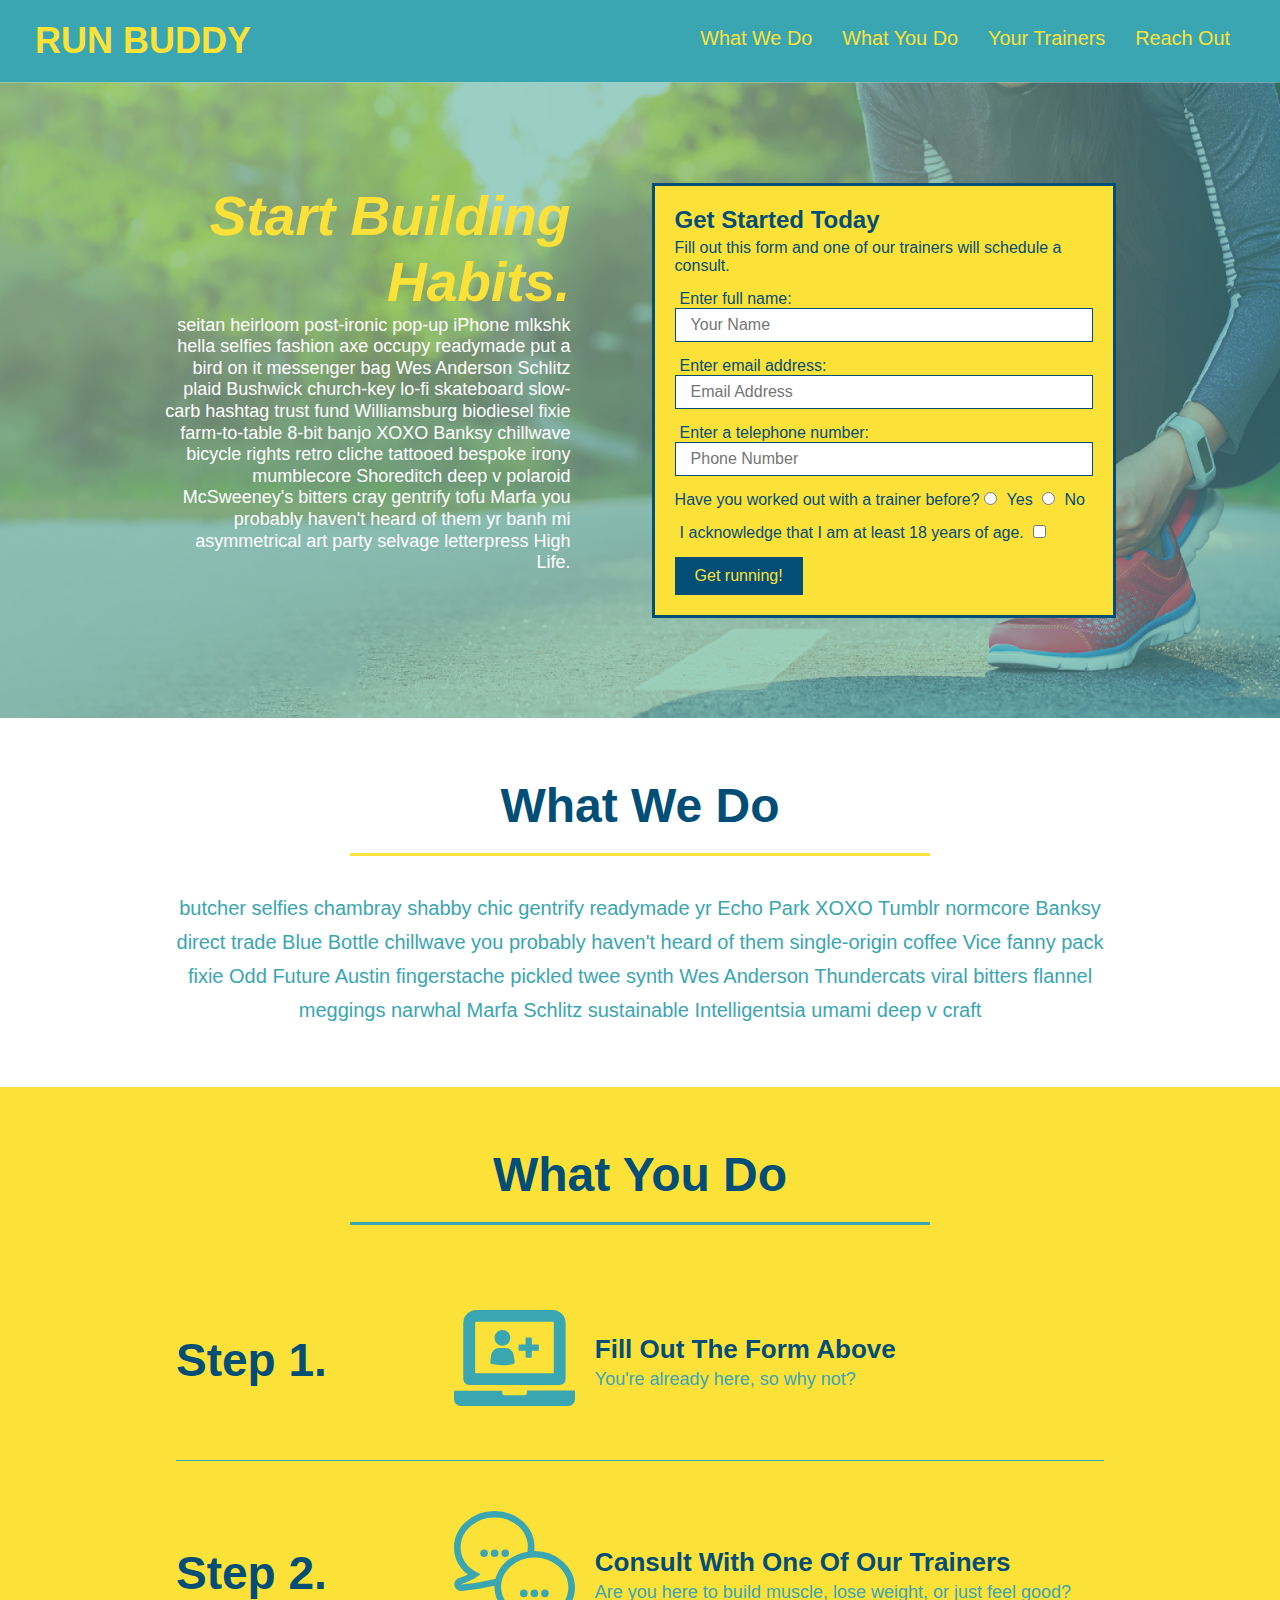
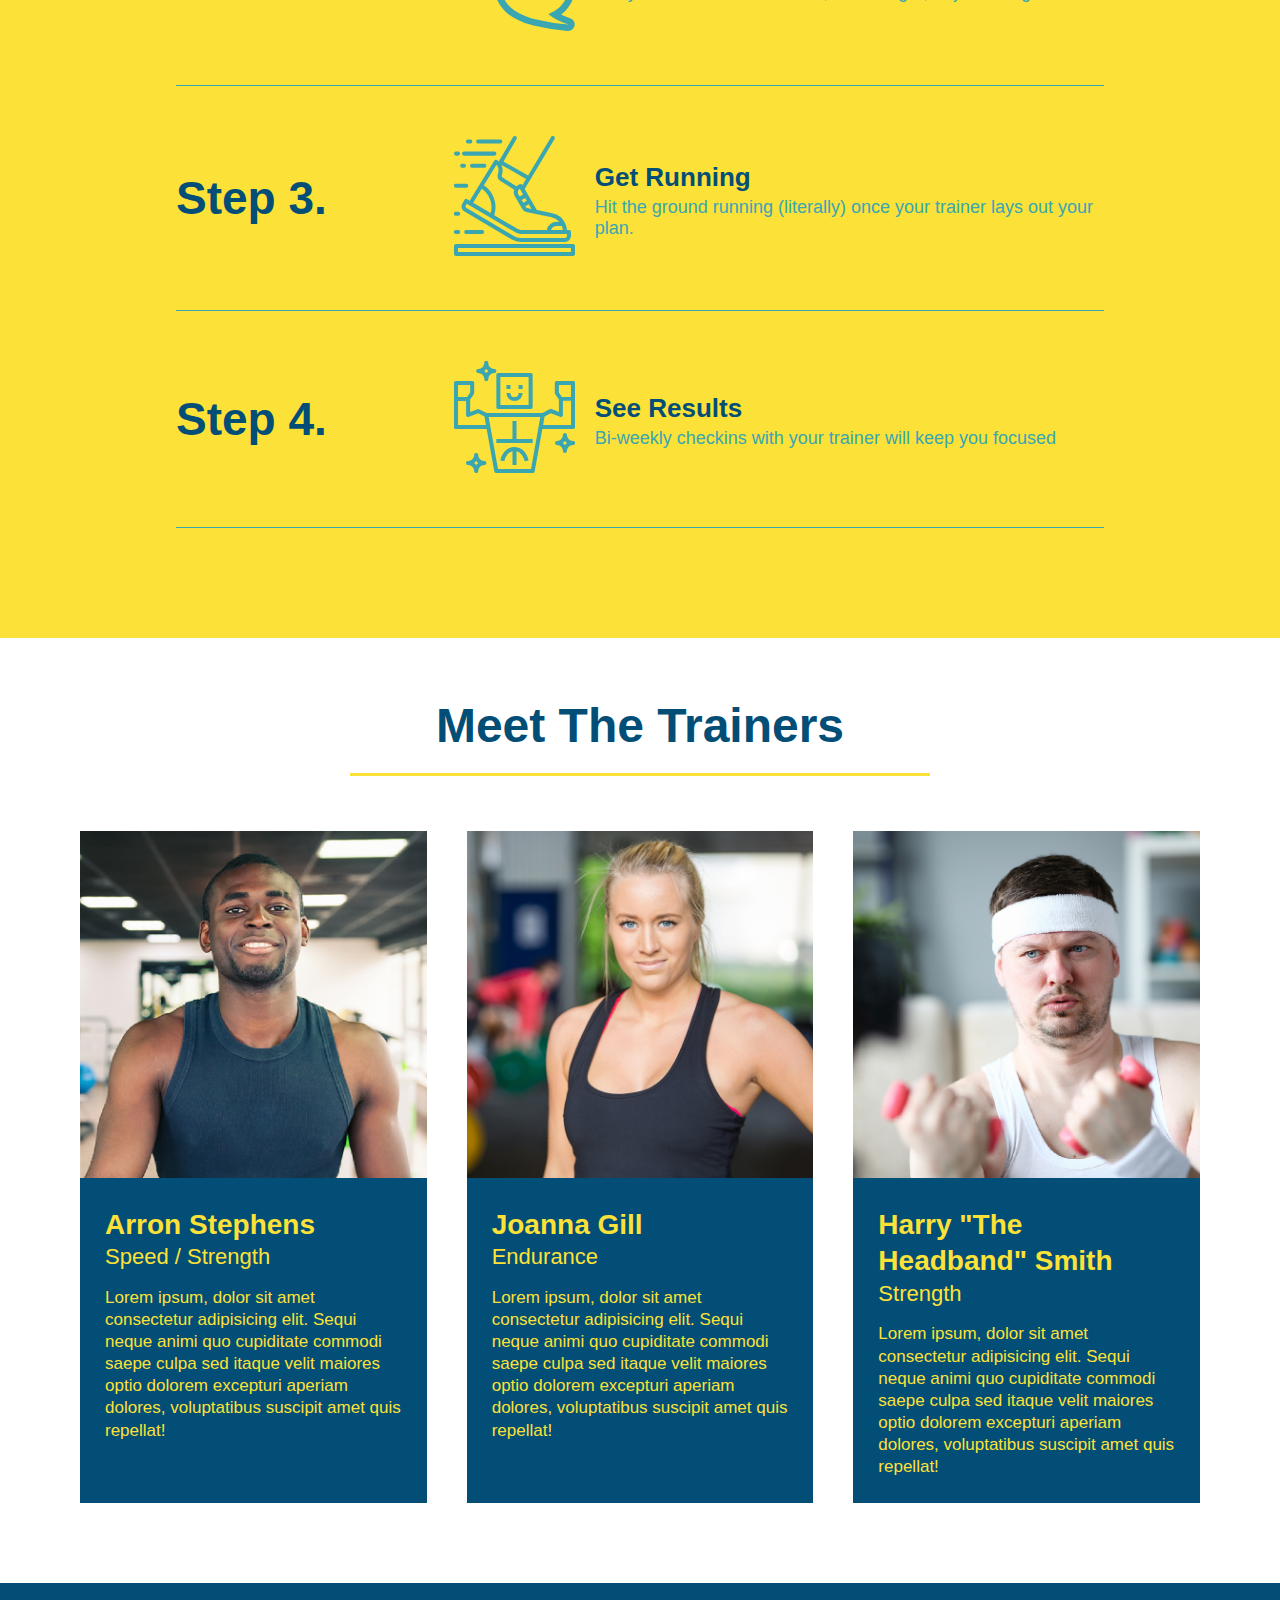
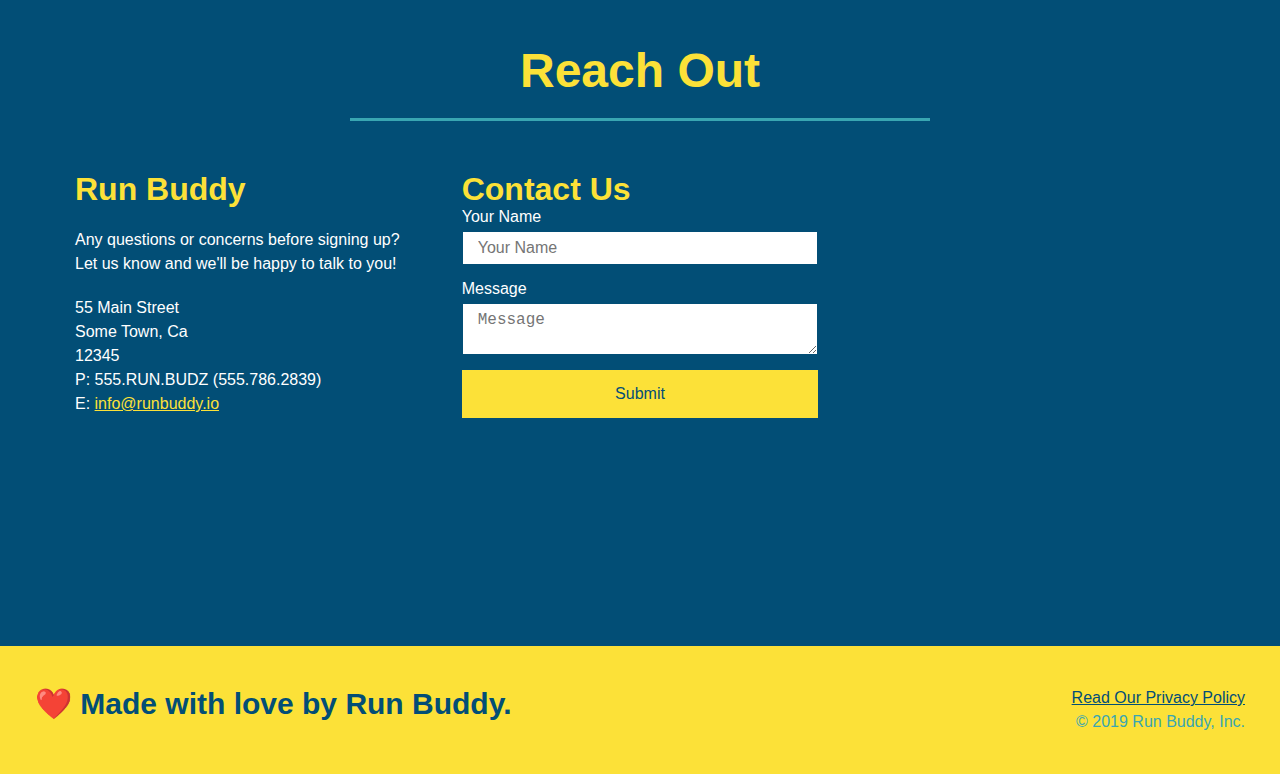
==== commit b4ac7a5c: "Added media query section for smaller device screen sizes" ====
--- a/index.html
+++ b/index.html
@@ -3,6 +3,7 @@
   <head>
     <meta charset="UTF-8" />
     <link rel="stylesheet" href="./assets/css/style.css">
+    <meta name="viewport" content="width=device-width, initial-scale=1.0" />
     <title>Run Buddy</title>
   </head>
   <body>
--- a/assets/css/style.css
+++ b/assets/css/style.css
@@ -45,7 +45,7 @@
   }
   
   header nav ul li a {
-    margin: 0 30px;
+    padding: 10px 15px;
     font-weight: lighter;
     font-size: 1.55vw;
   }
@@ -93,6 +93,7 @@
     display: flex;
     justify-content: center;
     flex-wrap: wrap;
+    align-items: flex-start;
   }
   
   .hero-cta {
@@ -101,7 +102,7 @@
     margin: 3.5%;
     color: #fff;
     font-size: 18px;
-    line-height: 1.3;
+    line-height: 1.2;
   }
   
   .hero-cta h2 {
@@ -153,7 +154,7 @@
   
   /* SECTION TITLE STYLES START */
   .section-title {
-    font-size: 55px;
+    font-size: 48px;
     border-bottom: 3px solid;
     color: #024e76;
     padding-bottom: 20px;
@@ -358,4 +359,8 @@
   
   .flex-row {
     display: flex;
-  }+  }
+
+@media screen and (max-width: 980px) {
+
+}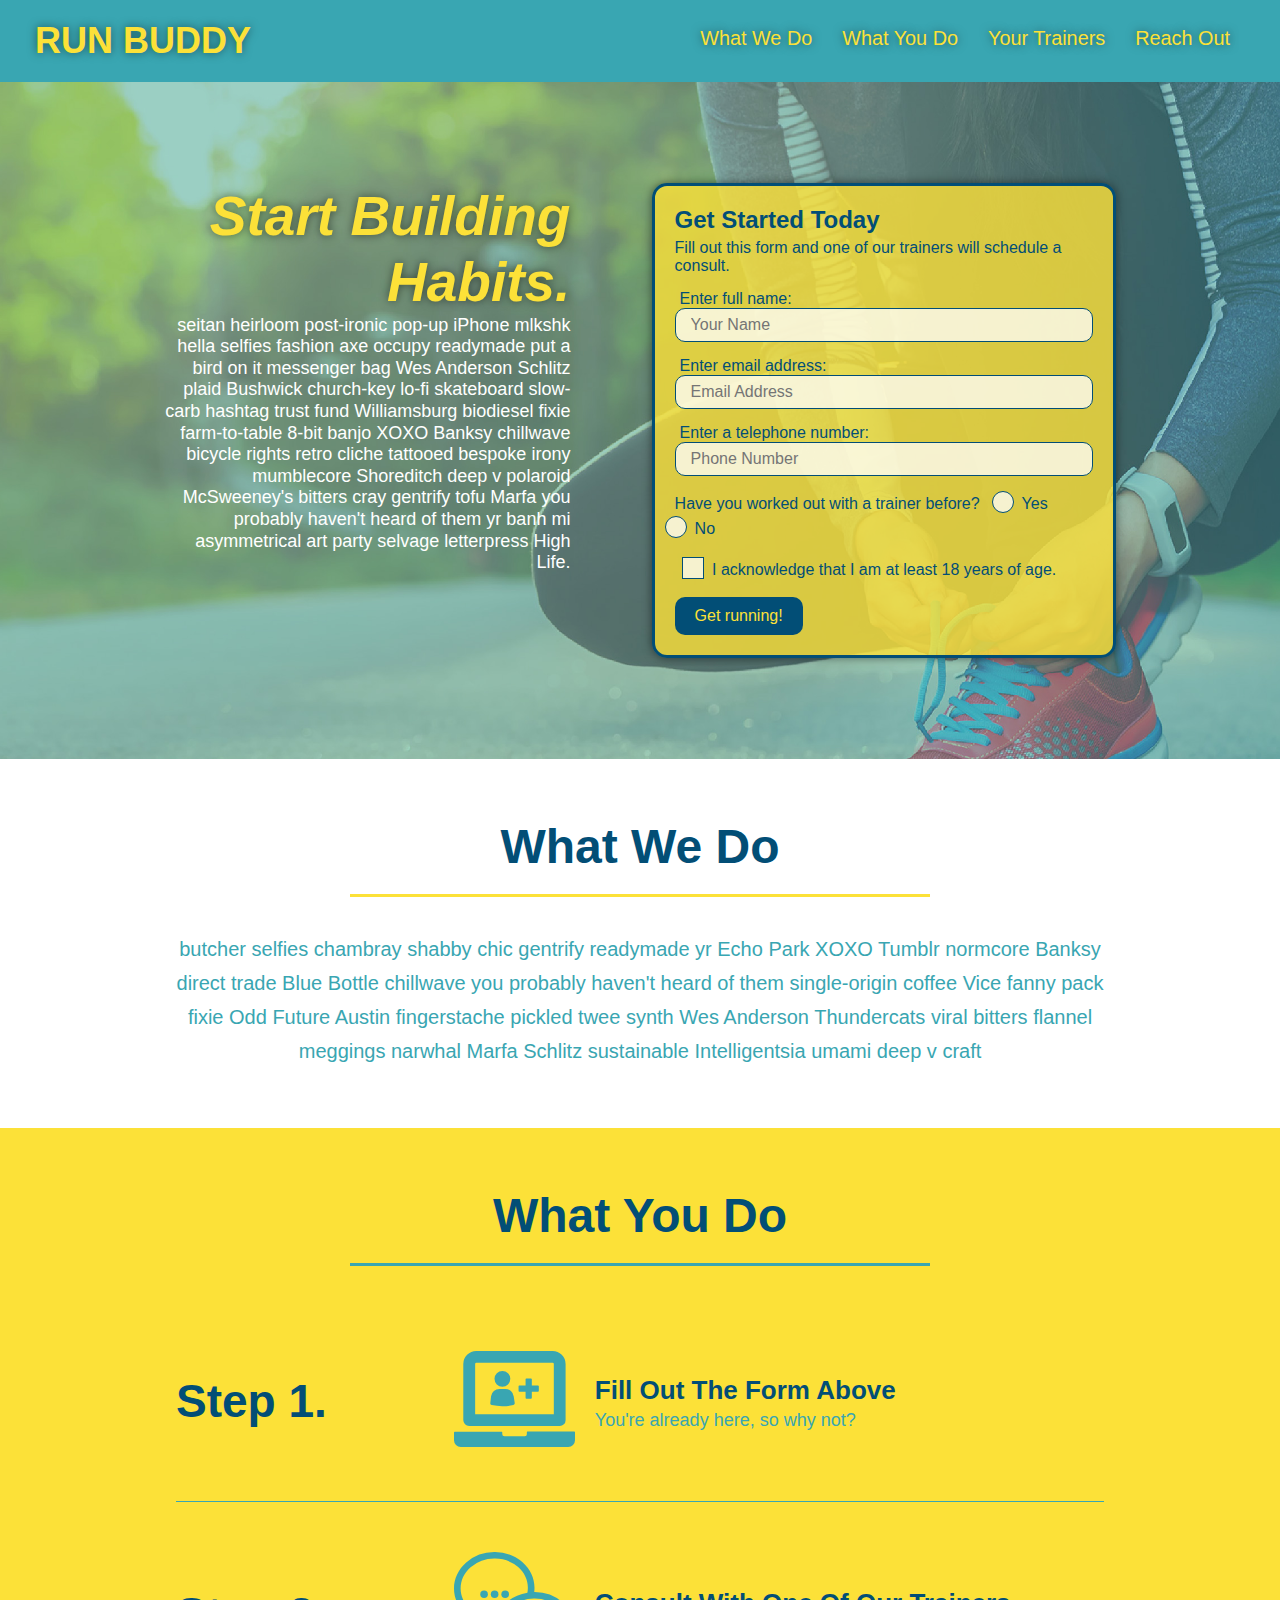
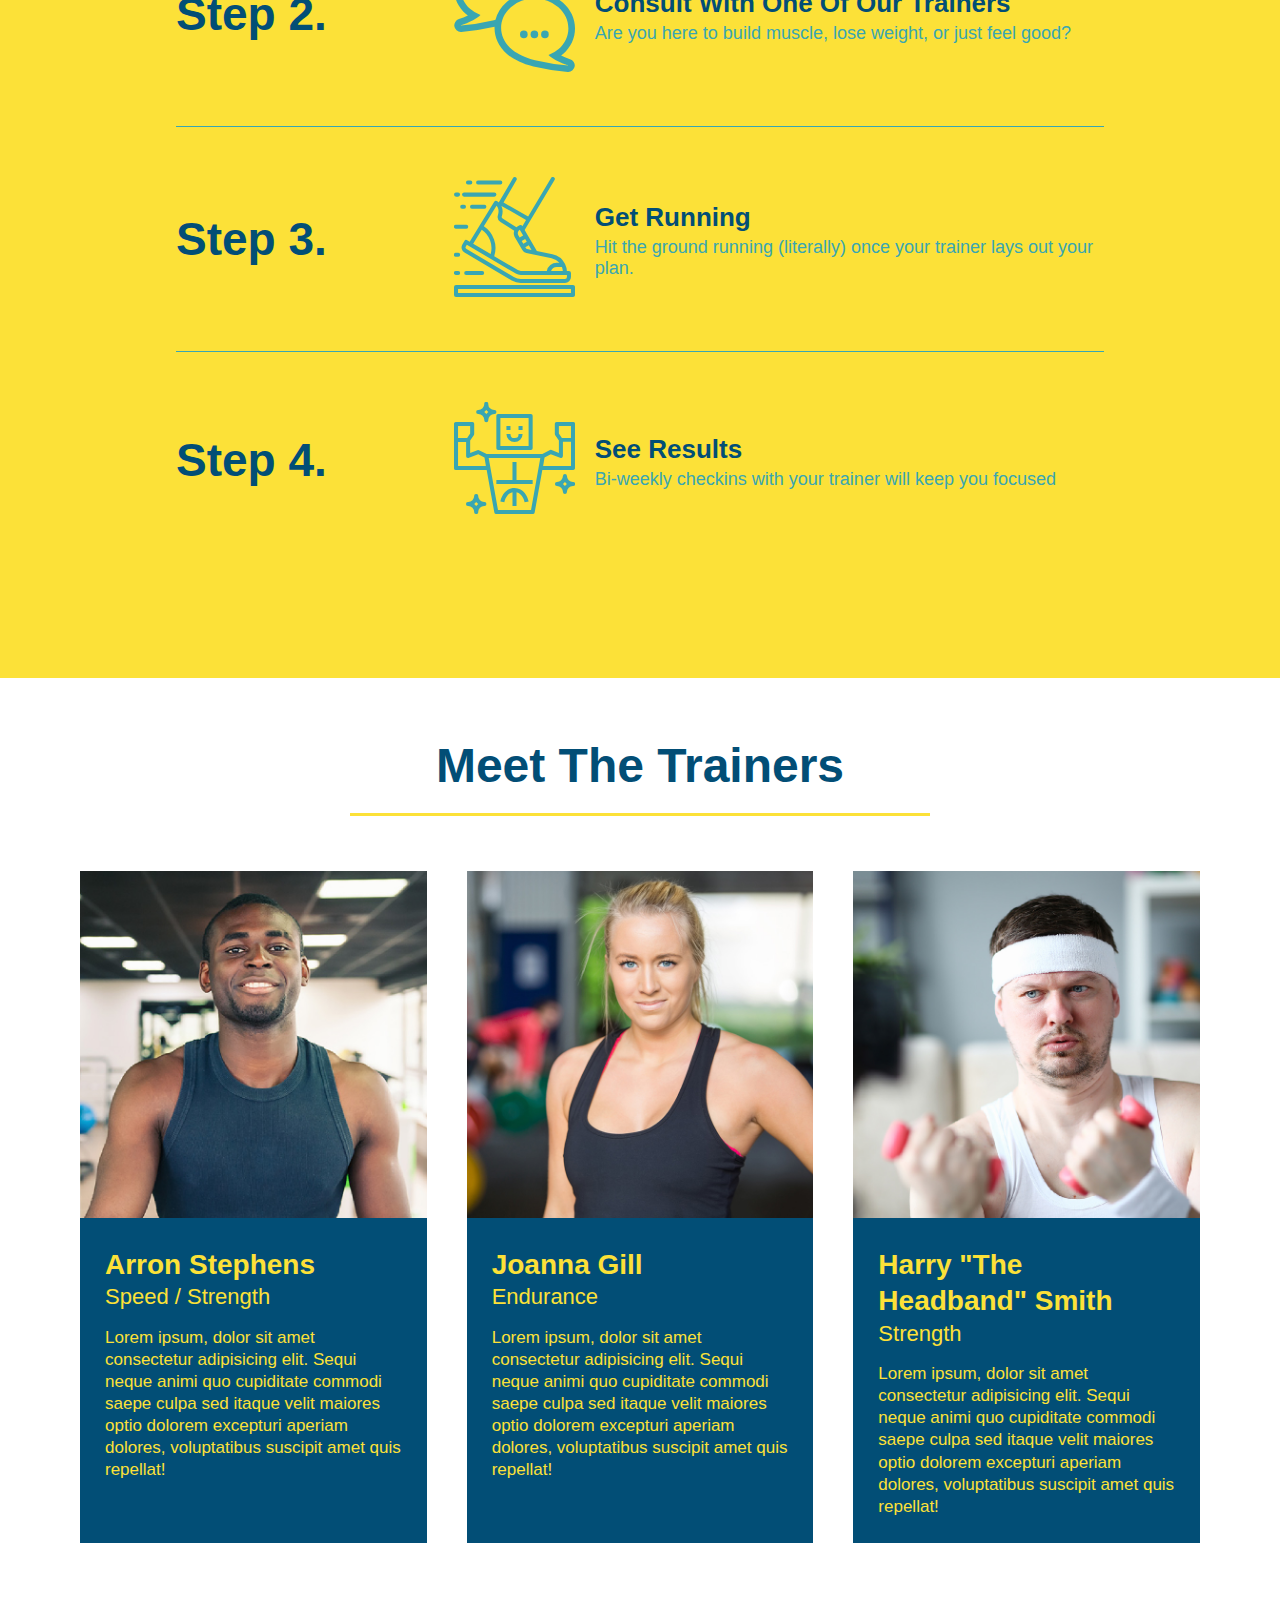
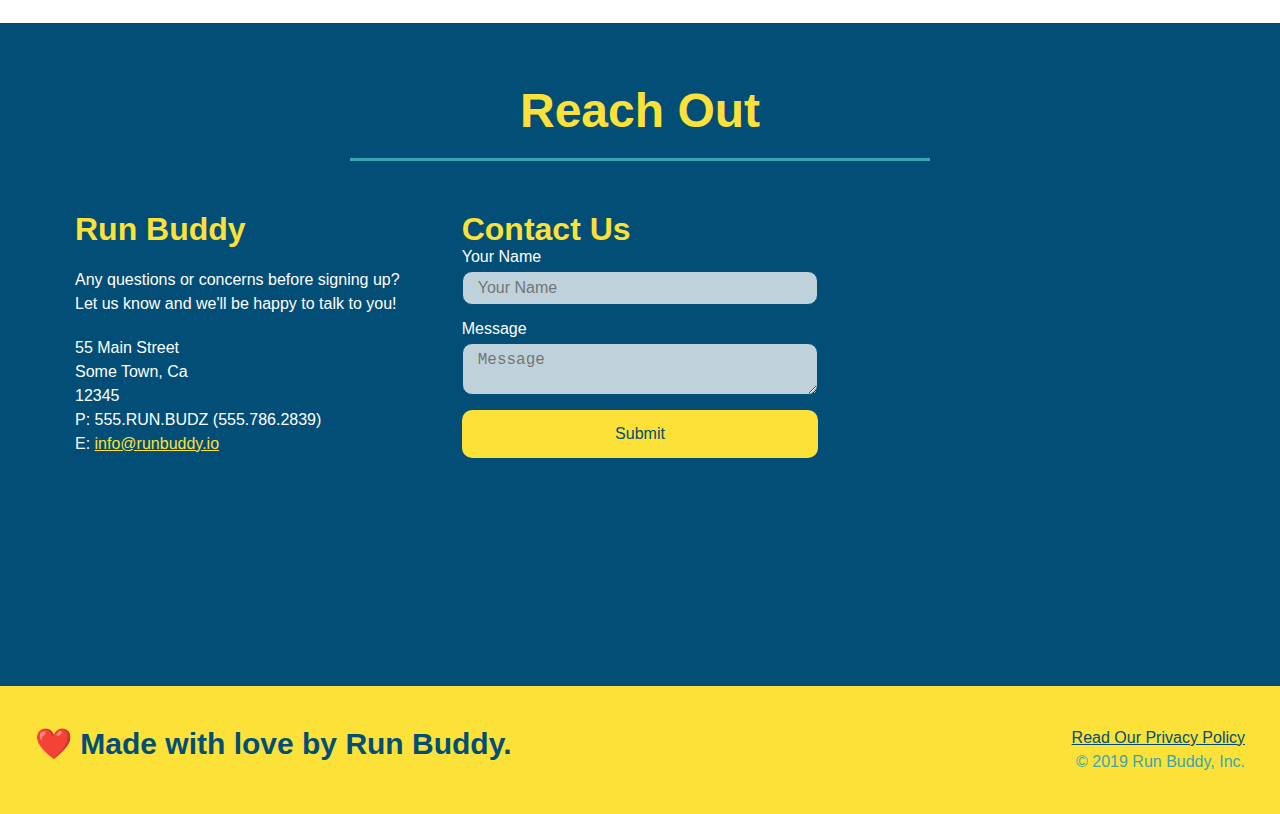
==== commit 06df672b: "Added final CSS touches" ====
--- a/index.html
+++ b/index.html
@@ -56,17 +56,21 @@
           <label for="phone">Enter a telephone number:</label>
           <input type="tel" placeholder="Phone Number" name="phone" id="phone" class="form-input" />
           <p>
-            Have you worked out with a trainer before? 
-            <input type="radio" name="trainer-confirm" id="trainer-yes" />
-            <label for="trainer-yes">Yes</label>
-            <input type="radio" name="trainer-confirm" id="trainer-no"/>
-            <label for="trainer-no">No</label>
+            Have you worked out with a trainer before?
+            <span class="radio-wrapper">
+              <input type="radio" name="trainer-confirm" id="trainer-yes" />
+              <label for="trainer-yes">Yes</label>
+            </span>
+            <span class="radio-wrapper">
+              <input type="radio" name="trainer-confirm" id="trainer-no" />
+              <label for="trainer-no">No</label>
+            </span>
           </p>
           <p>
-            <label for="checkbox">
-              I acknowledge that I am at least 18 years of age.
-            </label>
-            <input type="checkbox" name="checkpoint1" id="checkbox" />
+            <span class="checkbox-wrapper">
+              <input type="checkbox" name="age-confirm" id="checkbox" />
+              <label for="checkbox">I acknowledge that I am at least 18 years of age.</label>
+            </span>
           </p>
           <button type="submit">
             Get running!
--- a/assets/css/style.css
+++ b/assets/css/style.css
@@ -1,3 +1,9 @@
+:root {
+  --primary-color: #fce138;
+  --secondary-color: #024e76;
+  --tertiary-color: #39a6b2;
+}
+
 * {
     box-sizing: border-box;
     margin: 0;
@@ -18,6 +24,14 @@
     display: flex;
     justify-content: space-between;
     flex-wrap: wrap;
+    position: -webkit-sticky;
+    position: sticky;
+    top: 0;
+    background-image: url("../images/hero-bg.jpg");
+    background-size: cover;
+    background-position: 80%;
+    background-attachment: fixed;
+    z-index: 9999;
   }
   
   header h1 {
@@ -25,6 +39,7 @@
     margin: 0;
     font-size: 36px;
     color: #fce138;
+    text-shadow: 0 0 10px rgba(0, 0, 0, 0.5);
   }
   
   header a {
@@ -48,6 +63,14 @@
     padding: 10px 15px;
     font-weight: lighter;
     font-size: 1.55vw;
+    text-shadow: 0 0 10px rgba(0, 0, 0, 0.5);
+  }
+
+  header nav ul li a:hover {
+    background: #fce138;
+    color: #024e76;
+    border-radius: 15px;
+    text-shadow: none;
   }
   
   /* HEADER / NAVBAR STYLES END */
@@ -89,11 +112,12 @@
   .hero {
     background-image: url('../images/hero-bg.jpeg');
     background-size: cover;
-    background-position: center;
+    background-position: 80%;
     display: flex;
     justify-content: center;
     flex-wrap: wrap;
     align-items: flex-start;
+    background-attachment: fixed;
   }
   
   .hero-cta {
@@ -109,15 +133,22 @@
     font-style: italic;
     font-size: 55px;
     color: #fce138;
+    text-shadow: 0 0 10px rgba(0, 0, 0, 0.5);
   }
   
   .hero-form {
     border: 3px solid #024e76;
-    background-color: #fce138;
+    background-color: rgba(252, 225, 56, 0.8);
     padding: 20px;
     color: #024e76;
     width: 40%;
     margin: 3.5%;
+    box-shadow: 0 0 10px rgba(0, 0, 0, 0.5);
+    border-radius: 15px;
+  }
+
+  .hero-form button:hover {
+    background-color: #39a6b2;  
   }
   
   .hero-form h3 {
@@ -135,8 +166,16 @@
     font-size: 16px;
     color: #024e76;
     width: 100%;
-    margin-bottom: 15px; 
-  }
+    margin-bottom: 15px;
+    border-radius: 10px;
+    background-color: rgba(255,255,255, 0.75);
+  }
+
+  .form-input:focus {
+    background-color: rgba(255,255,255, 1);
+    outline: none;
+  }
+  
   
   .hero-form label {
     margin: 0 5px;
@@ -148,7 +187,69 @@
     border: none;
     padding: 10px 20px;
     font-size: 16px;
+    border-radius: 10px;
   } 
+
+  .checkbox-wrapper input, .radio-wrapper input {
+    opacity: 0;
+  }
+
+  .checkbox-wrapper label, .radio-wrapper label {
+    position: relative;
+    left: 10px;
+    margin: 10px;
+    line-height: 1.6;
+  }
+
+  .checkbox-wrapper label::before, .radio-wrapper label::before {
+    content: "";
+    height: 20px;
+    width: 20px;
+    background: rgba(255, 255, 255, 0.75);  
+    border: 1px solid #024e76;  
+    position: absolute;
+    top: -4px;
+    left: -30px;
+  }
+
+  .radio-wrapper label::before {
+    border-radius: 50%;
+  }
+
+  .radio-wrapper label::after {
+    content: "";
+    width: 20px;
+    height: 20px;
+    border-radius: 50%;
+    background: #024e76;
+    position: absolute;
+    left: -29px;
+    top: -3px;
+    background-image: radial-gradient(circle, #39a6b2, #024e76);
+
+  }
+  
+  .checkbox-wrapper label::after {
+    content: "";
+    height: 6px;
+    width: 14px;
+    border-left: 2px solid #024e76;
+    border-bottom: 2px solid #024e76;
+    position: absolute;
+    left: -26px;
+    top: 1px;
+    transform: rotate(-58deg);
+  }
+
+.checkbox-wrapper input + label::after, 
+.radio-wrapper input + label::after {
+  content: none;
+}
+
+.checkbox-wrapper input:checked + label::after, 
+.radio-wrapper input:checked + label::after {
+  content: "";
+}
   /* HERO STYLES END */
   
   
@@ -194,11 +295,14 @@
     margin: 50px auto;
     padding-bottom: 50px;
     width: 80%;
-    border-bottom: 1px solid #39a6b2;
     display: flex;
     flex-wrap: wrap;
     align-items: center;
     justify-content: space-between;
+  }
+
+  .step:not(:last-child) {
+    border-bottom: 1px solid #39a6b2;
   }
   
   .step h3 {
@@ -329,6 +433,13 @@
     width: 100%;
     margin-bottom: 15px;
     margin-top: 5px;
+    border-radius: 10px;
+    background-color: rgba(255,255,255,0.75);
+  }
+
+  .contact-form input:focus, .contact-form textarea:focus {
+    background-color: rgba(255,255,255, 1);
+    outline: none;
   }
   
   .contact-form button {
@@ -339,6 +450,12 @@
     text-align: center;
     padding: 15px 0;
     font-size: 16px;
+    border-radius: 10px;
+  }
+
+  .contact-form button:hover {
+    color: #fce138;
+    background: #39a6b2;
   }
   
   .contact-info a {
@@ -362,5 +479,108 @@
   }
 
 @media screen and (max-width: 980px) {
-
+    header {
+        padding-bottom: 0;
+        justify-content: center;
+        position: relative;
+      }
+    
+      header h1 {
+        width: 100%;
+        text-align: center;
+      }
+    
+      header nav ul {
+        margin-top: 20px;
+        width: 100%;
+        justify-content: center;
+      }
+    
+      header nav ul li a {
+        font-size: 20px;
+      }
+    
+      footer h2, footer div {
+        text-align: center;
+        width: 100%;
+      }
+
+      .hero-cta, .hero-form {
+        width: 100%;
+      }
+      
+      .hero-cta {
+        text-align: center;
+      }
+
+      .section-title {
+        width: 80%;
+      }
+      
+      .trainer {
+        flex: 0 70%;
+      }
+      
+      .contact-info iframe{
+        flex: 1 100%;
+      }
+}
+
+@media screen and (max-width: 768px) {
+    section {
+      padding: 30px 15px;
+    }
+
+    .step h3 {
+        flex: 1 100%;
+        text-align: center;
+      }
+    
+      .step-info {
+        flex: 2 100%;
+        text-align: center;
+        justify-content: center;
+      }
+    
+      .step-img {
+        flex: 0 32%;
+        margin-right: 0;
+        margin-top: 15px;
+        margin-bottom: 15px;
+      }
+    
+      .step-text {
+        flex: 100%;  
+      }    
+}
+
+@media screen and (max-width: 575px) {
+
+    .hero-form button {
+      width: 100%;
+    }
+  
+    .section-title {
+      width: 95%;
+    }
+  
+    .intro p {
+      width: 100%;
+    }
+  
+    .trainer {
+      flex: 0 100%;
+    }
+  
+    .contact-info {
+      text-align: center;
+    }
+  
+    .contact-info > * {
+      flex: 0 100%;
+    }
+
+    .contact-form {
+        order: 3;
+      }
 }